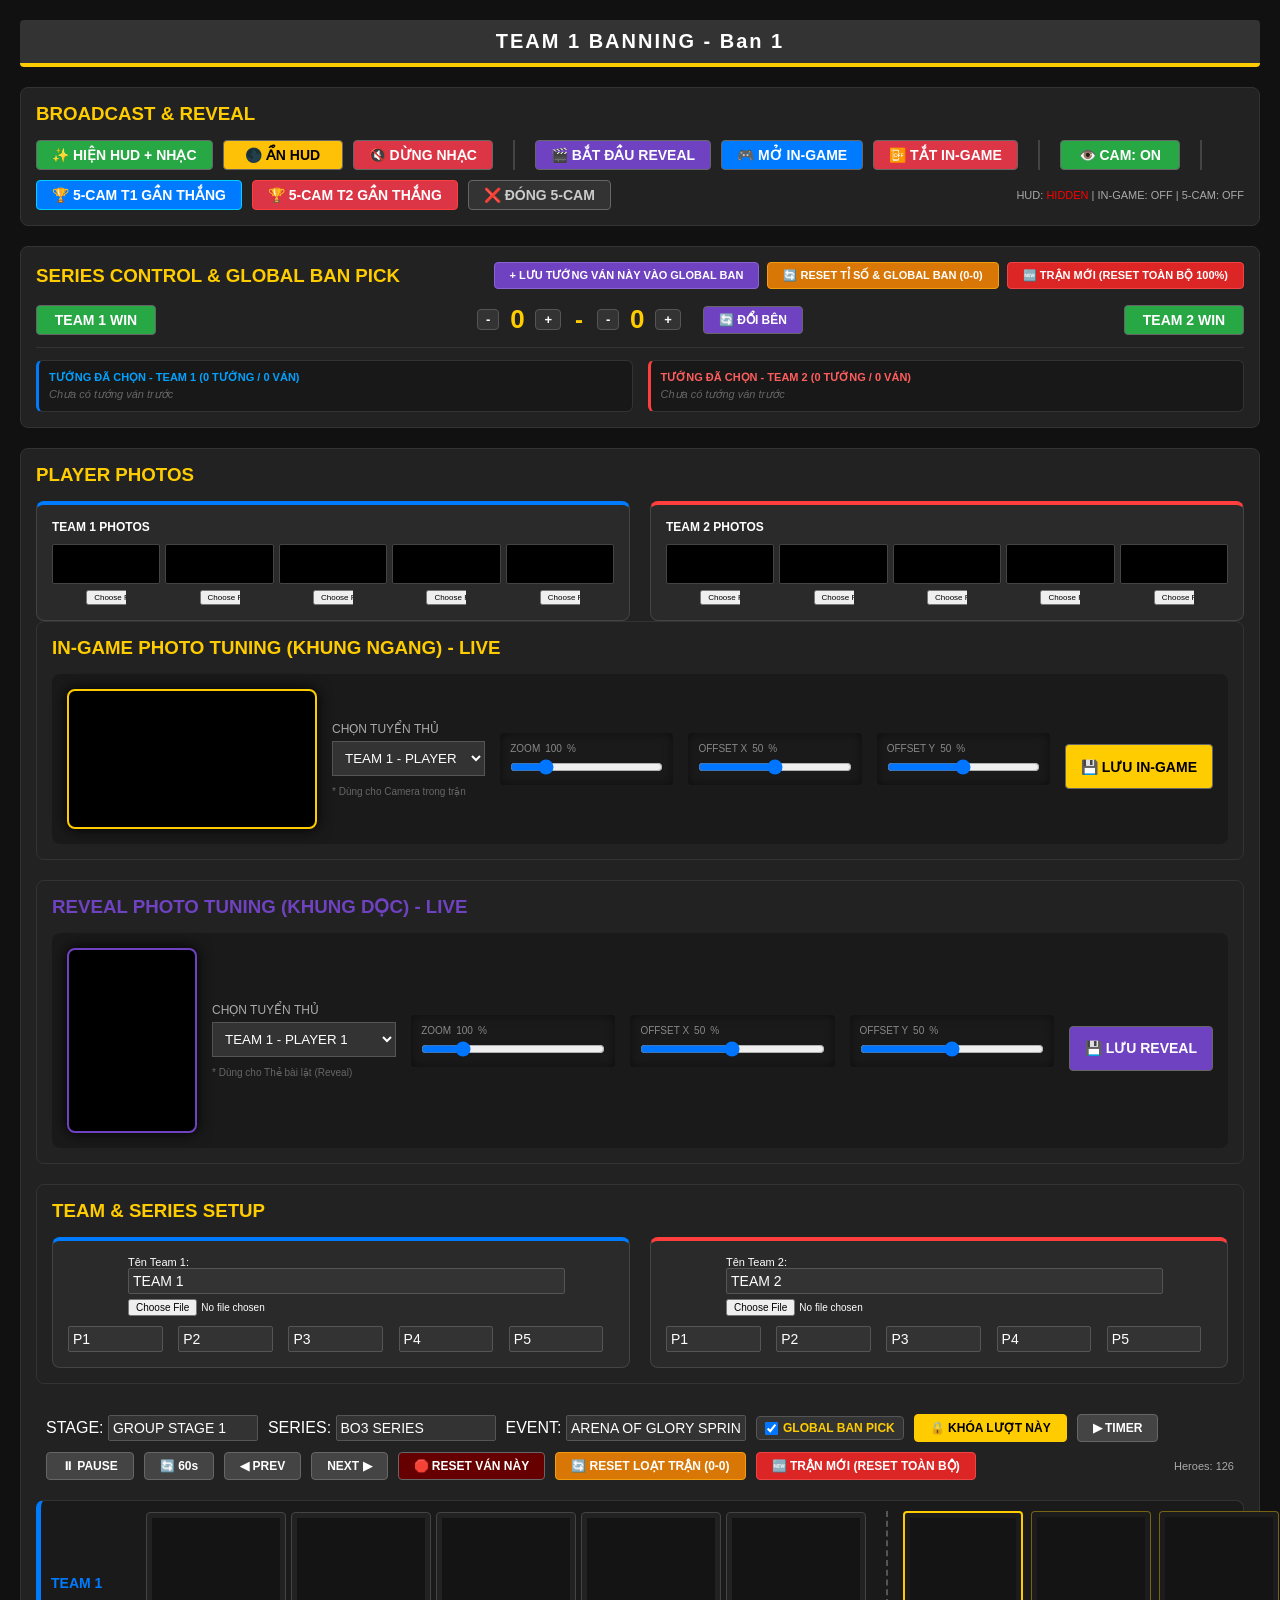
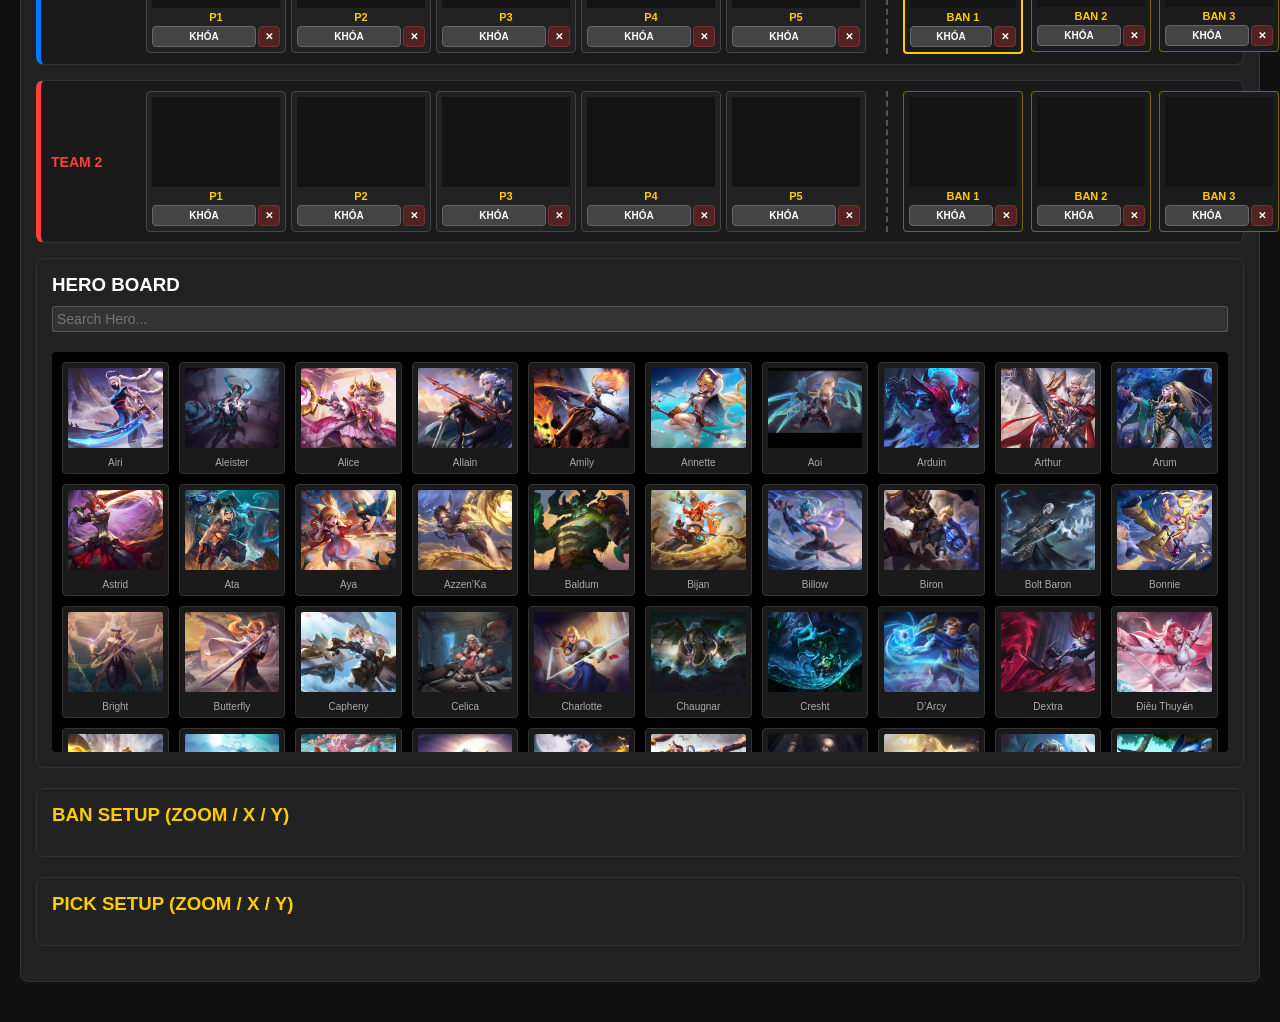
==== admin.html @ dd0d81c0 "feat: AoV Ban/Pick & Ingame broadcast HUD suite" ====
<!DOCTYPE html>
<html lang="en">
<head>
    <meta charset="UTF-8">
    <meta name="viewport" content="width=device-width, initial-scale=1.0">
    <title>AOV HUD Admin - PRO CONTROL</title>
    <link rel="stylesheet" href="style.css">
    <style>
        body { background: #111; color: #fff; padding: 20px; overflow-y: auto; height: auto; width: auto; display: block; font-family: 'Segoe UI', Tahoma, Geneva, Verdana, sans-serif; }
        .admin-section { background: #222; padding: 15px; border-radius: 8px; border: 1px solid #333; margin-bottom: 20px; }
        .phase-header { background: #333; padding: 10px; border-radius: 4px; text-align: center; border-bottom: 4px solid #ffcc00; margin-bottom: 20px; font-size: 20px; font-weight: 900; letter-spacing: 2px; }
        .player-controls { display: flex; gap: 5px; align-items: flex-start; }
        .p-slot {
              border: 1px solid #444; background: #222; text-align: center; border-radius: 4px; padding: 5px; width: 140px; cursor: pointer; transition: 0.3s;
              position: relative;
          }
          .p-slot.active { border: 2px solid #ffcc00; }
        .p-slot.drag-over { border-color: #ffcc00; transform: scale(1.05); box-shadow: 0 0 15px rgba(255, 204, 0, 0.5); border-width: 2px; }
        .p-slot img { width: 100%; height: 90px; object-fit: cover; border-radius: 2px; pointer-events: none; }
        .p-name { font-size: 11px; font-weight: bold; margin-top: 3px; display: block; overflow: hidden; white-space: nowrap; color: #ffcc00; }
        input[type="text"] { font-size: 14px; padding: 4px; background: #333; color: #fff; border: 1px solid #555; border-radius: 2px; }
        
        .team-row { display: flex; align-items: center; gap: 15px; margin-bottom: 15px; background: #1a1a1a; padding: 10px; border-radius: 8px; border-left: 5px solid #444; }
        .team-row.t1 { border-left-color: #007bff; }
        .team-row.t2 { border-left-color: #ff3e3e; }
        .team-label { min-width: 80px; font-weight: 900; font-size: 14px; }
        .bans-mini { display: flex; gap: 8px; border-left: 2px dashed #555; padding-left: 15px; margin-left: 5px; align-items: flex-start; }
        .ban-slot-mini { width: 120px; border-color: rgba(255, 204, 0, 0.4); background: #1c1c1c; }
        .ban-slot-mini .img-box { height: 90px !important; }
        .ban-slot-mini .p-name { color: #ffcc00; font-size: 11px; font-weight: 900; }
        
        .hero-search-bar { width: 100%; padding: 12px; background: #333; color: #fff; border: 1px solid #555; border-radius: 4px; font-size: 16px; margin-bottom: 10px; }
        .global-tools { display: flex; gap: 10px; margin-bottom: 10px; flex-wrap: wrap; background: #222; padding: 10px; border-radius: 8px; }
        button { padding: 6px 15px; background: #444; color: #fff; border: 1px solid #666; border-radius: 4px; cursor: pointer; font-size: 12px; font-weight: bold; transition: all 0.2s; }
        button:hover { background: #555; transform: translateY(-1px); }
        button.reset { background: #600; }
        button.reset:hover { background: #800; }
        button.win-btn { background: #28a745; min-width: 120px; font-size: 14px; }
        button.swap-btn { background: #6f42c1; }
        
        .setup-grid { display: grid; grid-template-columns: 1fr 1fr; gap: 20px; }
        .team-setup-box { background: #2a2a2a; padding: 15px; border-radius: 8px; border: 1px solid #444; }
        .player-name-grid { display: grid; grid-template-columns: repeat(5, 1fr); gap: 5px; margin-top: 10px; }
        .logo-preview { width: 50px; height: 50px; border: 1px solid #555; background: #000; object-fit: contain; }

        .hero-grid { display: grid; grid-template-columns: repeat(auto-fill, minmax(100px, 1fr)); gap: 10px; margin-top: 10px; max-height: 400px; overflow-y: auto; padding: 10px; background: #000; border-radius: 4px; }
        .grid-item { position: relative; background: #1a1a1a; padding: 5px; border-radius: 4px; text-align: center; cursor: pointer; border: 1px solid #333; transition: all 0.2s; }
        .grid-item:hover { transform: scale(1.05); border-color: #ffcc00; }
        .grid-item img { width: 100%; height: 80px; object-fit: cover; border-radius: 2px; margin-bottom: 5px; }
        .grid-item span { font-size: 10px; color: #aaa; display: block; overflow: hidden; white-space: nowrap; text-overflow: ellipsis; }
        .grid-item.used-current, .grid-item.used-global {
            opacity: 0.25;
            filter: grayscale(100%);
            pointer-events: none;
            border-color: #600;
        }
        .grid-item.used-current::after, .grid-item.used-global::after {
            position: absolute;
            top: 40%; left: 50%;
            transform: translate(-50%, -50%);
            background: rgba(220, 53, 69, 0.95);
            color: #fff;
            font-size: 9px;
            font-weight: 900;
            padding: 2px 6px;
            border-radius: 3px;
            letter-spacing: 1px;
            white-space: nowrap;
            box-shadow: 0 2px 6px rgba(0,0,0,0.8);
        }
        .grid-item.used-current::after { content: "ĐÃ CHỌN/CẤM"; }
        .grid-item.used-global::after { content: "GLOBAL BAN"; background: rgba(111, 66, 193, 0.95); }
        .grid-item.used-prev-info::before {
            content: attr(data-prev-label);
            position: absolute;
            top: 4px; right: 4px;
            background: rgba(111, 66, 193, 0.9);
            color: #fff;
            font-size: 8px;
            font-weight: 900;
            padding: 1px 4px;
            border-radius: 3px;
            z-index: 5;
            border: 1px solid #ffcc00;
            pointer-events: none;
        }
        .gban-history-grid { display: grid; grid-template-columns: 1fr 1fr; gap: 15px; margin-top: 12px; padding-top: 12px; border-top: 1px solid #333; }
        .gban-team-box { background: #181818; border: 1px solid #333; border-radius: 6px; padding: 10px; }
        .gban-game-row { display: flex; align-items: center; gap: 6px; background: #222; padding: 5px 8px; border-radius: 4px; margin-top: 6px; flex-wrap: wrap; }
        .gban-hero-chip { display: inline-flex; align-items: center; gap: 4px; background: #111; border: 1px solid #555; border-radius: 3px; padding: 2px 5px; font-size: 10px; }
        .gban-hero-chip img { width: 22px; height: 22px; object-fit: cover; border-radius: 2px; }
        .gban-hero-chip button { padding: 0 4px; font-size: 9px; background: #700; border: none; color: #fff; border-radius: 2px; }
        .score-adj-btn { padding: 2px 8px; font-size: 13px; background: #333; border: 1px solid #555; color: #fff; border-radius: 4px; }

        /* PREVIEW FRAME STYLE (RECTANGLE 1.8:1) */
        .tuning-preview-main {
            width: 250px; height: 140px;
            background: #000;
            border: 2px solid #ffcc00;
            border-radius: 8px;
            overflow: hidden;
            position: relative;
            box-shadow: 0 0 15px rgba(0,0,0,1);
        }
        .tuning-preview-hero { position: absolute; inset:0; width:100%; height:100%; opacity: 0.3; object-fit: cover; }
        .tuning-preview-photo { position: absolute; inset:0; width:100%; height:100%; object-fit: cover; z-index: 2; transition: all 0.05s ease-out; }
        
        /* VERTICAL REVEAL PREVIEW */
        .tuning-preview-reveal {
            width: 130px; height: 185px; /* Vertical ratio 280:400 */
            background: #000;
            border: 2px solid #6f42c1;
            border-radius: 8px;
            overflow: hidden;
            position: relative;
            box-shadow: 0 0 15px rgba(0,0,0,1);
        }

        .setup-box { background: #1a1a1a; padding: 10px; border-radius: 4px; display: flex; flex-direction: column; gap: 5px; box-shadow: inset 0 0 10px rgba(0,0,0,0.5); }
        .setup-box label { font-size: 10px; color: #888; display: flex; align-items: center; gap: 5px; }
        .setup-box input[type="range"] { flex: 1; height: 4px; cursor: pointer; outline: none; }
    </style>
</head>
<body>
    <div class="phase-header" id="current-phase-display">READY TO START</div>

    <!-- HUD & Audio Controls -->
    <div class="admin-section">
        <h3 style="margin-bottom:15px; color:#ffcc00">BROADCAST & REVEAL</h3>
        <div style="display:flex; gap:10px; flex-wrap: wrap; align-items: center;">
            <button class="win-btn" onclick="controlHUD(true, true)" style="background: #28a745;">✨ HIỆN HUD + NHẠC</button>
            <button class="win-btn" onclick="controlHUD(false, null)" style="background: #ffc107; color: #000;">🌑 ẨN HUD</button>
            <button class="win-btn" onclick="controlMusic(false)" style="background: #dc3545;">🔇 DỪNG NHẠC</button>
            <div style="width: 2px; height: 30px; background: #444; margin: 0 10px;"></div>
            <button class="win-btn" onclick="controlReveal('players')" style="background: #6f42c1;">🎬 BẮT ĐẦU REVEAL</button>
            <button class="win-btn" onclick="controlReveal('split')" style="background: #007bff;">🎮 MỞ IN-GAME</button>
            <button class="win-btn" onclick="controlReveal('hidden')" style="background: #dc3545;">📴 TẮT IN-GAME</button>
            <div style="width: 2px; height: 30px; background: #444; margin: 0 10px;"></div>
            <button id="combat-btn" class="win-btn" onclick="toggleCombatCams()" style="background: #28a745;">👁️ CAM: ON</button>
            <div style="width: 2px; height: 30px; background: #444; margin: 0 10px;"></div>
            <button id="victory-t1-btn" class="win-btn" onclick="toggleVictoryCam(1)" style="background: #007bff; border-color: #00d2ff; font-weight: 900;" title="Hiện thanh 5 webcam/ảnh của Team 1 khi sắp thắng">🏆 5-CAM T1 GẦN THẮNG</button>
            <button id="victory-t2-btn" class="win-btn" onclick="toggleVictoryCam(2)" style="background: #dc3545; border-color: #ff3e3e; font-weight: 900;" title="Hiện thanh 5 webcam/ảnh của Team 2 khi sắp thắng">🏆 5-CAM T2 GẦN THẮNG</button>
            <button id="victory-off-btn" class="win-btn" onclick="toggleVictoryCam(0)" style="background: #333; color: #ccc;" title="Đóng thanh 5 webcam">❌ ĐÓNG 5-CAM</button>
            <div style="flex:1"></div>
            <div style="font-size: 11px; color: #aaa;">
                HUD: <span id="hud-status" style="color:#f00">HIDDEN</span> |
                IN-GAME: <span id="ingame-status" style="color:#aaa">OFF</span> |
                5-CAM: <span id="victory-status" style="color:#aaa">OFF</span>
            </div>
        </div>
    </div>

    <!-- Match Series Controls -->
    <div class="admin-section">
        <div style="display:flex; justify-content:space-between; align-items:center; margin-bottom:15px; flex-wrap:wrap; gap:8px;">
            <h3 style="margin:0; color:#ffcc00">SERIES CONTROL & GLOBAL BAN PICK</h3>
            <div style="display:flex; gap:8px; flex-wrap:wrap;">
                <button onclick="recordCurrentPicksToHistory()" style="background:#6f42c1; border-color:#8a63d2; font-size:11px; font-weight:bold;">+ LƯU TƯỚNG VÁN NÀY VÀO GLOBAL BAN</button>
                <button onclick="clearSeriesHistory()" style="background:#d97706; border-color:#f59e0b; color:#fff; font-size:11px; font-weight:bold;">🔄 RESET TỈ SỐ & GLOBAL BAN (0-0)</button>
                <button onclick="resetAllForNewMatch()" style="background:#dc2626; border-color:#ef4444; color:#fff; font-size:11px; font-weight:900;">🆕 TRẬN MỚI (RESET TOÀN BỘ 100%)</button>
            </div>
        </div>
        <div style="display:flex; justify-content: space-between; align-items: center;">
            <div style="text-align:center">
                <button class="win-btn" onclick="matchWin(1)">TEAM 1 WIN</button>
            </div>
            <div style="display:flex; gap:14px; align-items:center">
                <div style="display:flex; align-items:center; gap:6px;">
                    <button class="score-adj-btn" onclick="adjustScore(1, -1)" title="Giảm điểm Team 1">-</button>
                    <span id="score-t1" style="font-size: 26px; font-weight: 900; color:#ffcc00; min-width:24px; text-align:center;">0</span>
                    <button class="score-adj-btn" onclick="adjustScore(1, 1)" title="Tăng điểm Team 1">+</button>
                </div>
                <span style="font-size: 24px; font-weight: 900; color:#ffcc00">-</span>
                <div style="display:flex; align-items:center; gap:6px;">
                    <button class="score-adj-btn" onclick="adjustScore(2, -1)" title="Giảm điểm Team 2">-</button>
                    <span id="score-t2" style="font-size: 26px; font-weight: 900; color:#ffcc00; min-width:24px; text-align:center;">0</span>
                    <button class="score-adj-btn" onclick="adjustScore(2, 1)" title="Tăng điểm Team 2">+</button>
                </div>
                <button class="swap-btn" onclick="swapSidesPrompt()" style="margin-left:8px;">🔄 ĐỔI BÊN</button>
            </div>
            <div style="text-align:center">
                <button class="win-btn" onclick="matchWin(2)">TEAM 2 WIN</button>
            </div>
        </div>
        <div class="gban-history-grid" id="global-ban-history-panel">
            <div class="gban-team-box" style="border-left: 3px solid #007bff;">
                <div style="font-size:11px; font-weight:900; color:#00a2ff;" id="gban-title-t1">TƯỚNG ĐÃ CHỌN - TEAM 1</div>
                <div id="gban-list-t1" style="font-size:11px; color:#777; margin-top:4px;">Chưa có tướng ván trước</div>
            </div>
            <div class="gban-team-box" style="border-left: 3px solid #ff3e3e;">
                <div style="font-size:11px; font-weight:900; color:#ff5e5e;" id="gban-title-t2">TƯỚNG ĐÃ CHỌN - TEAM 2</div>
                <div id="gban-list-t2" style="font-size:11px; color:#777; margin-top:4px;">Chưa có tướng ván trước</div>
            </div>
        </div>
    </div>

    <div class="admin-section">
        <h3 style="margin-bottom:15px; color:#ffcc00">PLAYER PHOTOS</h3>
        <div class="setup-grid">
            <div class="team-setup-box" style="border-top: 4px solid #007bff;">
                <h4 style="font-size:12px; margin-bottom:10px">TEAM 1 PHOTOS</h4>
                <div style="display:grid; grid-template-columns: repeat(5, 1fr); gap:5px" id="p-photos-t1">
                </div>
            </div>
            <div class="team-setup-box" style="border-top: 4px solid #ff3e3e;">
                <h4 style="font-size:12px; margin-bottom:10px">TEAM 2 PHOTOS</h4>
                <div style="display:grid; grid-template-columns: repeat(5, 1fr); gap:5px" id="p-photos-t2">
                </div>
            </div>
        </div>
    <!-- IN-GAME TUNING (HORIZONTAL) -->
    <div class="admin-section">
        <h3 style="margin-bottom:15px; color:#ffcc00">IN-GAME PHOTO TUNING (KHUNG NGANG) - LIVE</h3>
        <div style="display:flex; gap:15px; align-items: center; background: #1a1a1a; padding: 15px; border-radius: 8px;">
            <div class="tuning-preview-main">
                <img id="prev-tune-hero" class="tuning-preview-hero" src="">
                <img id="prev-tune-photo" class="tuning-preview-photo" src="">
            </div>
            <div style="flex:1">
                <label style="font-size:12px; color:#aaa; margin-bottom:5px; display:block">CHỌN TUYỂN THỦ</label>
                <select id="tune-player-select" onchange="loadPlayerTuning()" style="width:100%; padding:8px; background:#333; color:#fff; border:1px solid #555;">
                    <option value="t1_p0">TEAM 1 - PLAYER 1</option>
                    <option value="t1_p1">TEAM 1 - PLAYER 2</option>
                    <option value="t1_p2">TEAM 1 - PLAYER 3</option>
                    <option value="t1_p3">TEAM 1 - PLAYER 4</option>
                    <option value="t1_p4">TEAM 1 - PLAYER 5</option>
                    <option value="t2_p0">TEAM 2 - PLAYER 1</option>
                    <option value="t2_p1">TEAM 2 - PLAYER 2</option>
                    <option value="t2_p2">TEAM 2 - PLAYER 3</option>
                    <option value="t2_p3">TEAM 2 - PLAYER 4</option>
                    <option value="t2_p4">TEAM 2 - PLAYER 5</option>
                </select>
                <div style="font-size:10px; color:#666; margin-top:10px">* Dùng cho Camera trong trận</div>
            </div>
            <div style="flex:1" class="setup-box">
                <label>ZOOM <span id="val-zoom">100</span>%</label>
                <input type="range" id="tune-zoom" min="50" max="300" value="100" oninput="updateTuningValues()">
            </div>
            <div style="flex:1" class="setup-box">
                <label>OFFSET X <span id="val-offx">50</span>%</label>
                <input type="range" id="tune-offx" min="0" max="100" value="50" oninput="updateTuningValues()">
            </div>
            <div style="flex:1" class="setup-box">
                <label>OFFSET Y <span id="val-offy">50</span>%</label>
                <input type="range" id="tune-offy" min="0" max="100" value="50" oninput="updateTuningValues()">
            </div>
            <button id="save-tuning-btn" class="win-btn" onclick="applyPlayerTuning()" style="background: #ffcc00; color: #000; height: 45px; margin-top:15px; min-width: 120px;">💾 LƯU IN-GAME</button>
        </div>
    </div>

    <!-- REVEAL TUNING (VERTICAL) -->
    <div class="admin-section">
        <h3 style="margin-bottom:15px; color:#6f42c1">REVEAL PHOTO TUNING (KHUNG DỌC) - LIVE</h3>
        <div style="display:flex; gap:15px; align-items: center; background: #1a1a1a; padding: 15px; border-radius: 8px;">
            <div class="tuning-preview-reveal">
                <img id="prev-tune-hero-rev" class="tuning-preview-hero" src="">
                <img id="prev-tune-photo-rev" class="tuning-preview-photo" src="">
            </div>
            <div style="flex:1">
                <label style="font-size:12px; color:#aaa; margin-bottom:5px; display:block">CHỌN TUYỂN THỦ</label>
                <select id="tune-player-select-rev" onchange="loadPlayerTuningReveal()" style="width:100%; padding:8px; background:#333; color:#fff; border:1px solid #555;">
                    <option value="t1_p0">TEAM 1 - PLAYER 1</option>
                    <option value="t1_p1">TEAM 1 - PLAYER 2</option>
                    <option value="t1_p2">TEAM 1 - PLAYER 3</option>
                    <option value="t1_p3">TEAM 1 - PLAYER 4</option>
                    <option value="t1_p4">TEAM 1 - PLAYER 5</option>
                    <option value="t2_p0">TEAM 2 - PLAYER 1</option>
                    <option value="t2_p1">TEAM 2 - PLAYER 2</option>
                    <option value="t2_p2">TEAM 2 - PLAYER 3</option>
                    <option value="t2_p3">TEAM 2 - PLAYER 4</option>
                    <option value="t2_p4">TEAM 2 - PLAYER 5</option>
                </select>
                <div style="font-size:10px; color:#666; margin-top:10px">* Dùng cho Thẻ bài lật (Reveal)</div>
            </div>
            <div style="flex:1" class="setup-box">
                <label>ZOOM <span id="val-zoom-rev">100</span>%</label>
                <input type="range" id="tune-zoom-rev" min="50" max="300" value="100" oninput="updateTuningValuesReveal()">
            </div>
            <div style="flex:1" class="setup-box">
                <label>OFFSET X <span id="val-offx-rev">50</span>%</label>
                <input type="range" id="tune-offx-rev" min="0" max="100" value="50" oninput="updateTuningValuesReveal()">
            </div>
            <div style="flex:1" class="setup-box">
                <label>OFFSET Y <span id="val-offy-rev">50</span>%</label>
                <input type="range" id="tune-offy-rev" min="0" max="100" value="50" oninput="updateTuningValuesReveal()">
            </div>
            <button id="save-tuning-btn-rev" class="win-btn" onclick="applyPlayerTuningReveal()" style="background: #6f42c1; color: #fff; height: 45px; margin-top:15px; min-width: 120px;">💾 LƯU REVEAL</button>
        </div>
    </div>

    <!-- Team & Series Setup -->
    <div class="admin-section">
        <h3 style="margin-bottom:15px; color:#ffcc00">TEAM & SERIES SETUP</h3>
        <div class="setup-grid">
            <div class="team-setup-box" style="border-top: 4px solid #007bff;">
                <div style="display:flex; gap:10px; align-items:center; margin-bottom:10px">
                    <img id="prev-t1-logo" class="logo-preview">
                    <div style="flex:1">
                        <label style="font-size:11px; display:block">Tên Team 1:</label>
                        <input type="text" id="setup-t1-name" placeholder="Tên Đội 1" onchange="updateTeamData()" style="width:90%">
                        <input type="file" id="upload-t1-logo" onchange="handleLogo(event, 1)" style="font-size:10px; margin-top:5px">
                    </div>
                </div>
                <div class="player-name-grid" id="setup-t1-players"></div>
            </div>
            <div class="team-setup-box" style="border-top: 4px solid #ff3e3e;">
                <div style="display:flex; gap:10px; align-items:center; margin-bottom:10px">
                    <img id="prev-t2-logo" class="logo-preview">
                    <div style="flex:1">
                        <label style="font-size:11px; display:block">Tên Team 2:</label>
                        <input type="text" id="setup-t2-name" placeholder="Tên Đội 2" onchange="updateTeamData()" style="width:90%">
                        <input type="file" id="upload-t2-logo" onchange="handleLogo(event, 2)" style="font-size:10px; margin-top:5px">
                    </div>
                </div>
                <div class="player-name-grid" id="setup-t2-players"></div>
            </div>
        </div>
    </div>

    <div class="global-tools" style="align-items: center;">
        <label>STAGE: <input type="text" id="match-stage" value="GROUP STAGE 1" onchange="saveAll()" style="width:150px"></label>
        <label>SERIES: 
            <input type="text" id="series-type" list="series-presets" value="BO3 SERIES" placeholder="(Để trống để xóa chữ)" onchange="saveAll()" style="width:160px; padding:4px; background:#333; color:#fff; border:1px solid #555; border-radius:2px;">
            <datalist id="series-presets">
                <option value="BO1 SERIES"></option>
                <option value="BO3 SERIES"></option>
                <option value="BO5 SERIES"></option>
                <option value="BO7 SERIES"></option>
                <option value="CHUNG KẾT"></option>
                <option value="VÒNG BẢNG"></option>
            </datalist>
        </label>
        <label>EVENT: <input type="text" id="event-title" value="ARENA OF GLORY SPRING 2026" onchange="saveAll()" style="width:180px"></label>
        <label style="display:flex; align-items:center; gap:5px; font-size:12px; font-weight:bold; color:#ffcc00; cursor:pointer; background:#333; padding:4px 8px; border-radius:4px; border:1px solid #555;">
            <input type="checkbox" id="global-ban-toggle" checked onchange="refreshHeroGridState(); saveAll();"> GLOBAL BAN PICK
        </label>
        <button onclick="lockCurrentTurn()" style="background:#ffcc00; color:#000; border-color:#ffcc00; font-weight:900;">🔒 KHÓA LƯỢT NÀY</button>
        <button onclick="startTimer()" id="btn-timer-start">▶ TIMER</button>
        <button onclick="pauseTimer()">⏸ PAUSE</button>
        <button onclick="resetTimer()">🔄 60s</button>
        <button onclick="prevPhase()">◀ PREV</button>
        <button onclick="nextPhase()">NEXT ▶</button>
        <button class="reset" onclick="resetDraft()" title="Chỉ xóa cấm/chọn của ván đang đánh">🛑 RESET VÁN NÀY</button>
        <button class="reset" onclick="clearSeriesHistory()" style="background:#d97706; border-color:#f59e0b;" title="Đưa tỉ số về 0-0 và xóa lịch sử tướng các ván trước (giữ nguyên tên 2 đội)">🔄 RESET LOẠT TRẬN (0-0)</button>
        <button class="reset" onclick="resetAllForNewMatch()" style="background:#dc2626; border-color:#ef4444; font-weight:900;" title="Xóa sạch tên đội, logo, ảnh tuyển thủ, tỉ số, lịch sử Global Ban để qua cặp đấu mới">🆕 TRẬN MỚI (RESET TOÀN BỘ)</button>
        <div id="reveal-overlay"></div>
        <div style="flex:1"></div>
        <div id="hero-count" style="color:#aaa; font-size: 11px;">Heroes: 0</div>
    </div>

    <div class="admin-section t1 team-row">
        <div class="team-label" id="label-t1" style="color:#007bff">TEAM 1</div>
        <div class="player-controls" id="t1-controls"></div>
        <div class="bans-mini" id="t1-bans-controls"></div>
    </div>

    <div class="admin-section t2 team-row">
        <div class="team-label" id="label-t2" style="color:#ff3e3e">TEAM 2</div>
        <div class="player-controls" id="t2-controls"></div>
        <div class="bans-mini" id="t2-bans-controls"></div>
    </div>

    <div class="admin-section">
        <h3 style="margin-bottom:10px">HERO BOARD</h3>
        <input type="text" class="hero-search-bar" id="hero-search" placeholder="Search Hero..." oninput="filterHeroes()">
        <div class="hero-grid" id="main-hero-grid"></div>
    </div>

    <!-- Framing Controls (Setup) -->
    <div class="admin-section">
        <h3 style="margin-bottom:15px; color:#ffcc00">BAN SETUP (ZOOM / X / Y)</h3>
        <div id="ban-setup-grid" style="display:grid; grid-template-columns: repeat(4, 1fr); gap: 10px;"></div>
    </div>

    <div class="admin-section">
        <h3 style="margin-bottom:15px; color:#ffcc00">PICK SETUP (ZOOM / X / Y)</h3>
        <div id="setup-grid" style="display:grid; grid-template-columns: repeat(5, 1fr); gap: 10px;"></div>
    </div>

    <script>
        let heroes = [];
        let currentStep = 0;
        let activeIds = []; // Strict sequence IDs (yellow highlight, HUD "PICKING")
        let selectionIds = []; // Manual selection IDs (for hero change, blue/cyan rim)
        let timeLeft = 60;
        let timerInterval;
        let hudVisible = false;
        let musicPlaying = false;
        let camsVisible = true;
        let revealState = { active: false, phase: 'hidden', triggerTime: 0 };
        let victoryCam = { active: false, team: 1 };
        let playerTuning = {}; // Key format: t1_p0, t1_p1...
        let revealTuning = {}; // Separate XYZ for Reveal
 
        // Initialize players
        for(let team=1; team<=2; team++) {
            for(let p=0; p<5; p++) {
                playerTuning[`t${team}_p${p}`] = { zoom: 100, offx: 50, offy: 50 };
                revealTuning[`t${team}_p${p}`] = { zoom: 100, offx: 50, offy: 50 };
            }
        }

        // Persistent Team Data
        let teamData = {
            t1: { name: "TEAM 1", logo: "", players: ["P1", "P2", "P3", "P4", "P5"], playerPhotos: ["", "", "", "", ""], score: 0, history: [] },
            t2: { name: "TEAM 2", logo: "", players: ["P1", "P2", "P3", "P4", "P5"], playerPhotos: ["", "", "", "", ""], score: 0, history: [] }
        };

        const sequence = [
            {t: 'B', team: 1, slot: 1}, {t: 'B', team: 2, slot: 1},
            {t: 'B', team: 1, slot: 2}, {t: 'B', team: 2, slot: 2},
            {t: 'P', team: 1, slot: 0},
            {t: 'P', team: 2, slot: 0}, {t: 'P', team: 2, slot: 1},
            {t: 'P', team: 1, slot: 1}, {t: 'P', team: 1, slot: 2},
            {t: 'P', team: 2, slot: 2},
            {t: 'B', team: 2, slot: 3}, {t: 'B', team: 1, slot: 3},
            {t: 'B', team: 2, slot: 4}, {t: 'B', team: 1, slot: 4},
            {t: 'P', team: 2, slot: 3},
            {t: 'P', team: 1, slot: 3}, {t: 'P', team: 1, slot: 4},
            {t: 'P', team: 2, slot: 4}
        ];

        async function init() {
            const resp = await fetch('heroes.json');
            heroes = await resp.json();
            heroes.sort((a, b) => a.name.localeCompare(b.name));
            document.getElementById('hero-count').innerText = `Heroes: ${heroes.length}`;
            
            try {
                const cfgResp = await fetch('/get');
                const cfgData = await cfgResp.json();
                masterConfigs = cfgData.heroConfigs || {};
            } catch (e) {}

            renderSetupUI();
            renderEmptySlots();
            renderHeroGrid();
            loadState();
            updatePhaseDisplay();
            updateSetupFields();
        }

        function renderSetupUI() {
            for(let team=1; team<=2; team++) {
                const container = document.getElementById(`setup-t${team}-players`);
                container.innerHTML = '';
                const photoContainer = document.getElementById(`p-photos-t${team}`);
                photoContainer.innerHTML = '';
                for(let p=0; p<5; p++) {
                    container.innerHTML += `<input type="text" id="setup-t${team}-p${p}" placeholder="Player ${p+1}" onchange="updateTeamData()" style="width:90%">`;
                    photoContainer.innerHTML += `
                        <div style="text-align:center">
                            <div style="width:100%; height:40px; background:#000; margin-bottom:2px; border:1px solid #444; border-radius:2px; overflow:hidden">
                                <img id="prev-t${team}-p${p}" class="logo-preview" style="width:100%; height:100%">
                            </div>
                            <input type="file" onchange="handlePlayerPhoto(event, ${team}, ${p})" style="width:40px; font-size:8px">
                        </div>
                    `;
                }
            }
        }

        function updateSetupFields() {
            document.getElementById('setup-t1-name').value = teamData.t1.name;
            document.getElementById('setup-t2-name').value = teamData.t2.name;
            document.getElementById('score-t1').innerText = teamData.t1.score;
            document.getElementById('score-t2').innerText = teamData.t2.score;
            const logo1El = document.getElementById('prev-t1-logo');
            if (logo1El) { if (teamData.t1.logo) logo1El.src = teamData.t1.logo; else logo1El.removeAttribute('src'); }
            const logo2El = document.getElementById('prev-t2-logo');
            if (logo2El) { if (teamData.t2.logo) logo2El.src = teamData.t2.logo; else logo2El.removeAttribute('src'); }
            document.getElementById('label-t1').innerText = teamData.t1.name;
            document.getElementById('label-t2').innerText = teamData.t2.name;

            for(let team=1; team<=2; team++) {
                for(let p=0; p<5; p++) {
                    const input = document.getElementById(`setup-t${team}-p${p}`);
                    if(input) input.value = teamData[`t${team}`].players[p];
                    const nameLabel = document.getElementById(`name-t${team}_p${p}`);
                    if(nameLabel) nameLabel.innerText = teamData[`t${team}`].players[p];
                    const photoPrev = document.getElementById(`prev-t${team}-p${p}`);
                    if(photoPrev) {
                        const pPhoto = teamData[`t${team}`].playerPhotos[p];
                        if (pPhoto) photoPrev.src = pPhoto;
                        else photoPrev.removeAttribute('src');
                    }
                }
            }
            renderSetupSliders('setup-grid', 'p', 5);
            renderSetupSliders('ban-setup-grid', 'ban', 4);
            renderGlobalBanHistoryPanel();
        }

        function getHeroNameById(heroId) {
            if (!heroId) return '';
            const found = heroes.find(h => h.id === heroId);
            return found ? found.name : heroId.replace(/\.[^.]+$/, '').split('_')[0];
        }

        function renderGlobalBanHistoryPanel() {
            for (let team = 1; team <= 2; team++) {
                const key = `t${team}`;
                const titleEl = document.getElementById(`gban-title-${key}`);
                const listEl = document.getElementById(`gban-list-${key}`);
                if (!titleEl || !listEl) continue;

                const tData = teamData[key] || { name: `TEAM ${team}`, history: [] };
                const hist = Array.isArray(tData.history) ? tData.history : [];
                const totalHeroes = hist.reduce((acc, g) => acc + (Array.isArray(g) ? g.length : 0), 0);
                titleEl.innerText = `TƯỚNG ĐÃ CHỌN - ${tData.name} (${totalHeroes} TƯỚNG / ${hist.length} VÁN)`;

                if (hist.length === 0 || totalHeroes === 0) {
                    listEl.innerHTML = `<span style="color:#666; font-style:italic;">Chưa có tướng ván trước</span>`;
                    continue;
                }

                listEl.innerHTML = hist.map((gamePicks, gIdx) => {
                    if (!Array.isArray(gamePicks) || gamePicks.length === 0) return '';
                    const chips = gamePicks.map((hId, hIdx) => `
                        <span class="gban-hero-chip">
                            <img src="images/${hId}">
                            <span>${getHeroNameById(hId)}</span>
                            <button onclick="removeHeroFromHistory('${key}', ${gIdx}, ${hIdx})" title="Xóa tướng này khỏi Global Ban">✕</button>
                        </span>
                    `).join('');
                    return `
                        <div class="gban-game-row">
                            <strong style="color:#ffcc00; font-size:10px; min-width:45px;">VÁN ${gIdx + 1}:</strong>
                            <div style="display:flex; gap:4px; flex-wrap:wrap; flex:1;">${chips}</div>
                            <button onclick="removeGameFromHistory('${key}', ${gIdx})" style="padding:2px 6px; font-size:9px; background:#444;" title="Xóa cả ván này">🗑️ Xóa ván</button>
                        </div>
                    `;
                }).join('');
            }
        }

        function removeHeroFromHistory(teamKey, gameIdx, heroIdx) {
            if (!teamData[teamKey] || !Array.isArray(teamData[teamKey].history[gameIdx])) return;
            teamData[teamKey].history[gameIdx].splice(heroIdx, 1);
            if (teamData[teamKey].history[gameIdx].length === 0) {
                teamData[teamKey].history.splice(gameIdx, 1);
            }
            updateSetupFields();
            refreshHeroGridState();
            saveAll();
        }

        function removeGameFromHistory(teamKey, gameIdx) {
            if (!teamData[teamKey] || !Array.isArray(teamData[teamKey].history)) return;
            teamData[teamKey].history.splice(gameIdx, 1);
            updateSetupFields();
            refreshHeroGridState();
            saveAll();
        }

        function recordCurrentPicksToHistory() {
            const t1Picks = []; const t2Picks = [];
            for(let p=0; p<5; p++) {
                const hero1 = document.getElementById(`img-t1_p${p}`)?.dataset.heroId;
                const hero2 = document.getElementById(`img-t2_p${p}`)?.dataset.heroId;
                if(hero1) t1Picks.push(hero1);
                if(hero2) t2Picks.push(hero2);
            }
            if (t1Picks.length === 0 && t2Picks.length === 0) {
                alert("Chưa có tướng nào được chọn ở các ô Pick P1-P5 của ván hiện tại!");
                return;
            }
            if(!Array.isArray(teamData.t1.history)) teamData.t1.history = [];
            if(!Array.isArray(teamData.t2.history)) teamData.t2.history = [];
            teamData.t1.history.push(t1Picks);
            teamData.t2.history.push(t2Picks);
            updateSetupFields();
            refreshHeroGridState();
            saveAll();
        }

        function adjustScore(teamNum, delta) {
            const key = `t${teamNum}`;
            teamData[key].score = Math.max(0, (teamData[key].score || 0) + delta);
            updateSetupFields();
            saveAll();
        }

        async function updateMasterConfig(heroId, key, value) {
            if(!heroId) return;
            if(!masterConfigs[heroId]) masterConfigs[heroId] = { zoom: 100, offx: 50, offy: 20 };
            masterConfigs[heroId][key] = parseInt(value);
            
            // Save to server
            try {
                await fetch('/save-config', {
                    method: 'POST',
                    headers: { 'Content-Type': 'application/json' },
                    body: JSON.stringify({ heroId, ...masterConfigs[heroId] })
                });
            } catch (e) {}
            saveAll(); // Refresh HUD
        }

        function renderSetupSliders(containerId, prefix, count) {
            const grid = document.getElementById(containerId);
            if(!grid) return;
            grid.innerHTML = '';
            for(let team=1; team<=2; team++) {
                for(let i=(prefix==='ban'?1:0); i<(prefix==='ban'?count+1:count); i++) {
                    const id = `t${team}_${prefix}${i}`;
                    const img = document.getElementById(`img-${id}`);
                    if(!img || !img.dataset.heroId) continue;
                    
                    const heroId = img.dataset.heroId;
                    const cfg = masterConfigs[heroId] || { zoom: 100, offx: 50, offy: 20 };
                    
                    const box = document.createElement('div');
                    box.className = 'setup-box';
                    box.style.border = `1px solid ${team===1?'#007bff':'#ff3e3e'}`;
                    box.innerHTML = `
                        <div style="font-size:10px; font-weight:bold; margin-bottom:5px">${heroId.split('.')[0].toUpperCase()}</div>
                        <label>Z: <input type="range" min="100" max="300" value="${cfg.zoom}" oninput="updateMasterConfig('${heroId}', 'zoom', this.value)"></label>
                        <label>X: <input type="range" min="0" max="100" value="${cfg.offx}" oninput="updateMasterConfig('${heroId}', 'offx', this.value)"></label>
                        <label>Y: <input type="range" min="0" max="100" value="${cfg.offy}" oninput="updateMasterConfig('${heroId}', 'offy', this.value)"></label>
                    `;
                    grid.appendChild(box);
                }
            }
        }

        function handleLogo(event, team) {
            const file = event.target.files[0];
            if (!file) return;
            const reader = new FileReader();
            reader.onload = (e) => {
                teamData[`t${team}`].logo = e.target.result;
                updateSetupFields();
                saveAll();
            };
            reader.readAsDataURL(file);
        }

        function handlePlayerPhoto(event, team, p) {
            const file = event.target.files[0];
            if (!file) return;
            const reader = new FileReader();
            reader.onload = (e) => {
                teamData[`t${team}`].playerPhotos[p] = e.target.result;
                updateSetupFields();
                saveAll();
            };
            reader.readAsDataURL(file);
        }


        function updateTeamData() {
            teamData.t1.name = document.getElementById('setup-t1-name').value;
            teamData.t2.name = document.getElementById('setup-t2-name').value;
            for(let team=1; team<=2; team++) {
                for(let p=0; p<5; p++) {
                    const el = document.getElementById(`setup-t${team}-p${p}`);
                    teamData[`t${team}`].players[p] = el ? el.value : "";
                }
            }
            updateSetupFields();
            saveAll();
        }

        function swapSidesPrompt() {
            if(confirm("Bạn muốn ĐỔI BÊN ngay lập tức? (Hoán đổi Tên, Logo, Tỉ số, Cầu thủ và Lịch sử Global Ban)")) swapSides();
        }

        function swapSides(preserveDraftSlots = true) {
            // Snapshot current draft slots before swapping if needed
            const prevSlots = {};
            if (preserveDraftSlots) {
                for (let team = 1; team <= 2; team++) {
                    for (let p = 0; p < 5; p++) prevSlots[`t${team}_p${p}`] = getSlotData(`t${team}_p${p}`);
                    for (let b = 1; b <= 4; b++) prevSlots[`t${team}_ban${b}`] = getSlotData(`t${team}_ban${b}`);
                }
            }

            // 1. Swap teamData (includes name, logo, score, players, playerPhotos, history)
            const tempTeam = JSON.parse(JSON.stringify(teamData.t1));
            teamData.t1 = JSON.parse(JSON.stringify(teamData.t2));
            teamData.t2 = tempTeam;

            // 2. Swap playerTuning and revealTuning between t1_p0..4 and t2_p0..4
            for (let p = 0; p < 5; p++) {
                const k1 = `t1_p${p}`, k2 = `t2_p${p}`;
                const tmpPT = playerTuning[k1];
                playerTuning[k1] = playerTuning[k2];
                playerTuning[k2] = tmpPT;
                if (!playerTuning[k1]) delete playerTuning[k1];
                if (!playerTuning[k2]) delete playerTuning[k2];

                const tmpRT = revealTuning[k1];
                revealTuning[k1] = revealTuning[k2];
                revealTuning[k2] = tmpRT;
                if (!revealTuning[k1]) delete revealTuning[k1];
                if (!revealTuning[k2]) delete revealTuning[k2];
            }

            // 3. Re-render slots with new player names and restore any active draft heroes
            renderEmptySlots();
            if (preserveDraftSlots) {
                for (let p = 0; p < 5; p++) {
                    setSlotData(`t1_p${p}`, { ...prevSlots[`t2_p${p}`], playerName: teamData.t1.players[p] || `P${p+1}` });
                    setSlotData(`t2_p${p}`, { ...prevSlots[`t1_p${p}`], playerName: teamData.t2.players[p] || `P${p+1}` });
                }
                for (let b = 1; b <= 4; b++) {
                    setSlotData(`t1_ban${b}`, { ...prevSlots[`t2_ban${b}`], playerName: `BAN ${b}` });
                    setSlotData(`t2_ban${b}`, { ...prevSlots[`t1_ban${b}`], playerName: `BAN ${b}` });
                }
            }

            updateSetupFields();
            updatePhaseDisplay();
            loadPlayerTuning();
            loadPlayerTuningReveal();
            refreshHeroGridState();
            saveAll();
        }

        async function matchWin(teamNum) {
            const winningTeam = teamData[`t${teamNum}`].name;
            if(!confirm(`Xác nhận ${winningTeam} THẮNG ván này?`)) return;

            teamData[`t${teamNum}`].score++;
            const t1Picks = []; const t2Picks = [];
            for(let p=0; p<5; p++) {
                const id1 = `t1_p${p}`; const id2 = `t2_p${p}`;
                const hero1 = document.getElementById(`img-${id1}`)?.dataset.heroId;
                const hero2 = document.getElementById(`img-${id2}`)?.dataset.heroId;
                if(hero1) t1Picks.push(hero1);
                if(hero2) t2Picks.push(hero2);
            }
            if(!Array.isArray(teamData.t1.history)) teamData.t1.history = [];
            if(!Array.isArray(teamData.t2.history)) teamData.t2.history = [];
            if(t1Picks.length > 0 || t2Picks.length > 0) {
                teamData.t1.history.push(t1Picks);
                teamData.t2.history.push(t2Picks);
            }

            const doSwap = confirm("Trận đấu kết thúc! Bạn có muốn ĐỔI BÊN cho ván tiếp theo không?");
            if(doSwap) {
                swapSides(false);
            }
            await resetDraftInternal();
        }

        let dragSourceId = null;

        function handleDragStart(e) {
            dragSourceId = e.currentTarget.id.replace('slot-', '');
            e.dataTransfer.setData("text/plain", dragSourceId);
        }

        function handleDragOver(e) {
            e.preventDefault();
            e.currentTarget.classList.add('drag-over');
        }

        function handleDragLeave(e) {
            e.currentTarget.classList.add('drag-over');
            e.currentTarget.classList.remove('drag-over');
        }

        function handleDrop(e) {
            e.preventDefault();
            e.currentTarget.classList.remove('drag-over');
            const targetId = e.currentTarget.id.replace('slot-', '');
            const sourceId = e.dataTransfer.getData("text/plain");

            if (sourceId === targetId) return;
            
            // Ensure same team
            if (sourceId.split('_')[0] !== targetId.split('_')[0]) return;

            // Elements
            const imgSrc = document.getElementById(`img-${sourceId}`);
            const imgTarget = document.getElementById(`img-${targetId}`);
            const lockSrc = document.getElementById(`lock-${sourceId}`);
            const lockTarget = document.getElementById(`lock-${targetId}`);

            // Swap Image Data
            const tempHeroId = imgSrc.dataset.heroId || "";
            const tempSrc = imgSrc.src;
            imgSrc.dataset.heroId = imgTarget.dataset.heroId || "";
            imgSrc.src = imgTarget.src;
            imgTarget.dataset.heroId = tempHeroId;
            imgTarget.src = tempSrc;

            // Swap Lock Status
            const tempLock = lockSrc.innerText;
            lockSrc.innerText = lockTarget.innerText;
            lockTarget.innerText = tempLock;

            saveAll();
        }

        function renderEmptySlots() {
            const t1 = document.getElementById('t1-controls');
            const t2 = document.getElementById('t2-controls');
            t1.innerHTML = ''; t2.innerHTML = '';
            for(let team=1; team<=2; team++) {
                const pBox = document.getElementById(`t${team}-controls`);
                const bBox = document.getElementById(`t${team}-bans-controls`);
                bBox.innerHTML = '';
                for(let p=0; p<5; p++) pBox.innerHTML += createSlotHTML(`t${team}_p${p}`, teamData[`t${team}`].players[p] || `PLAYER ${p+1}`, team);
                for(let b=1; b<=4; b++) bBox.innerHTML += createSlotHTML(`t${team}_ban${b}`, `BAN ${b}`, team, true);
            }
        }

        function createSlotHTML(id, label, team, isBan=false) {
            const defaultImg = '';
            const extraClass = isBan ? 'ban-slot-mini' : '';
            const dragAttrs = isBan ? '' : `draggable="true" ondragstart="handleDragStart(event)" ondragover="handleDragOver(event)" ondragleave="handleDragLeave(event)" ondrop="handleDrop(event)"`;
            
            return `
                <div class="p-slot ${extraClass}" id="slot-${id}" onclick="setActiveSlot('${id}')" ${dragAttrs}>
                    <div class="img-box" onclick="setActiveSlot('${id}')" style="position:relative; width:100%; height:90px; overflow:hidden; background:#141414;">
                        <img id="img-${id}" src="${defaultImg}" style="width:100%; height:100%; object-fit:cover;">
                    </div>
                    <span class="p-name" id="name-${id}" onclick="event.stopPropagation(); editName('${id}')">${label}</span>
                    <input type="text" value="${label}" id="input-name-${id}" onchange="saveAll()" onblur="finishEdit('${id}')" onclick="event.stopPropagation()" style="display:none">
                    <div class="advanced-controls" onclick="event.stopPropagation()" style="display:flex; gap:2px; justify-content:center; margin-top:3px;">
                        <button onclick="toggleLock('${id}')" id="lock-${id}" style="flex:1; padding:4px 4px; font-size:10px;">KHÓA</button>
                        <button onclick="clearSlot('${id}')" title="Xóa tướng ô này" style="padding:4px 6px; font-size:10px; background:#522; border-color:#733;">✕</button>
                    </div>
                </div>
            `;
        }

        function clearSlot(id) {
            const img = document.getElementById(`img-${id}`);
            if (!img) return;
            img.removeAttribute('src');
            img.dataset.heroId = '';
            selectionIds = [id];
            refreshActiveUI();
            saveAll();
        }

        function editName(id) {
            const nameSpan = document.getElementById(`name-${id}`);
            const nameInput = document.getElementById(`input-name-${id}`);
            nameSpan.style.display = 'none'; nameInput.style.display = 'block'; nameInput.focus();
        }

        function finishEdit(id) {
            const nameSpan = document.getElementById(`name-${id}`);
            const nameInput = document.getElementById(`input-name-${id}`);
            nameSpan.style.display = 'block'; nameInput.style.display = 'none';
            nameSpan.innerText = nameInput.value;
            if(id.includes('_p')) {
                const team = id.startsWith('t1') ? 't1' : 't2';
                const pIdx = parseInt(id.split('_p')[1]);
                teamData[team].players[pIdx] = nameInput.value;
                updateSetupFields();
            }
            saveAll();
        }

        function renderHeroGrid() {
            const grid = document.getElementById('main-hero-grid');
            grid.innerHTML = heroes.map(h => `
                <div class="grid-item" id="hero-btn-${h.id}" onclick="selectHero('${h.id}')">
                    <img src="images/${h.id}">
                    <span>${h.name}</span>
                </div>
            `).join('');
        }

        function normalizeVietnamese(str) {
            if (!str) return '';
            return str.normalize('NFD')
                      .replace(/[\u0300-\u036f]/g, "")
                      .replace(/đ/g, "d").replace(/Đ/g, "D")
                      .toLowerCase();
        }

        function filterHeroes() {
            const q = normalizeVietnamese(document.getElementById('hero-search').value);
            document.querySelectorAll('.grid-item').forEach(item => {
                const name = normalizeVietnamese(item.querySelector('span').innerText);
                item.style.display = name.includes(q) ? 'block' : 'none';
            });
        }

        function setActiveSlot(id) { selectionIds = [id]; refreshActiveUI(); }

        function getTargetSlotId() {
            // 1. Manual click on any slot (even locked or 2nd slot of double pick) takes top priority!
            if (selectionIds.length > 0) return selectionIds[0];

            // 2. In active turn (single or double pick), prefer the first unlocked slot that is still EMPTY
            const unlockedActive = activeIds.filter(id => {
                const btn = document.getElementById(`lock-${id}`);
                return btn && btn.innerText === 'KHÓA';
            });
            const emptyActive = unlockedActive.find(id => {
                const img = document.getElementById(`img-${id}`);
                return !img || !img.dataset.heroId;
            });
            if (emptyActive) return emptyActive;

            // 3. Fallback to first unlocked slot in activeIds
            return unlockedActive[0] || null;
        }

        function getUsedHeroesMap(excludeSlotId = null) {
            const usedCurrent = new Set();
            for(let team=1; team<=2; team++) {
                for(let p=0; p<5; p++) {
                    const id = `t${team}_p${p}`;
                    if(id === excludeSlotId) continue;
                    const img = document.getElementById(`img-${id}`);
                    if(img && img.dataset.heroId) usedCurrent.add(img.dataset.heroId);
                }
                for(let b=1; b<=4; b++) {
                    const id = `t${team}_ban${b}`;
                    if(id === excludeSlotId) continue;
                    const img = document.getElementById(`img-${id}`);
                    if(img && img.dataset.heroId) usedCurrent.add(img.dataset.heroId);
                }
            }

            const usedGlobal = new Set();
            const usedGlobalT1 = new Set();
            const usedGlobalT2 = new Set();
            const globalToggle = document.getElementById('global-ban-toggle');
            const isGlobalOn = !globalToggle || globalToggle.checked;

            if (isGlobalOn) {
                const h1 = (teamData.t1 && Array.isArray(teamData.t1.history)) ? teamData.t1.history : [];
                const h2 = (teamData.t2 && Array.isArray(teamData.t2.history)) ? teamData.t2.history : [];
                h1.forEach(g => { if (Array.isArray(g)) g.forEach(id => usedGlobalT1.add(id)); });
                h2.forEach(g => { if (Array.isArray(g)) g.forEach(id => usedGlobalT2.add(id)); });

                const targetId = excludeSlotId || getTargetSlotId();
                if (targetId && targetId.includes('_p')) {
                    const teamKey = targetId.split('_')[0];
                    const ownSet = (teamKey === 't1') ? usedGlobalT1 : usedGlobalT2;
                    ownSet.forEach(id => usedGlobal.add(id));
                }
            }
            return { usedCurrent, usedGlobal, usedGlobalT1, usedGlobalT2 };
        }

        function refreshHeroGridState() {
            const { usedCurrent, usedGlobal, usedGlobalT1, usedGlobalT2 } = getUsedHeroesMap(null);
            heroes.forEach(h => {
                const el = document.getElementById(`hero-btn-${h.id}`);
                if(!el) return;
                el.classList.remove('used-current', 'used-global', 'used-prev-info');
                el.removeAttribute('data-prev-label');
                if(usedCurrent.has(h.id)) {
                    el.classList.add('used-current');
                } else if(usedGlobal.has(h.id)) {
                    el.classList.add('used-global');
                } else if (usedGlobalT1.has(h.id) || usedGlobalT2.has(h.id)) {
                    el.classList.add('used-prev-info');
                    const inT1 = usedGlobalT1.has(h.id);
                    const inT2 = usedGlobalT2.has(h.id);
                    el.setAttribute('data-prev-label', (inT1 && inT2) ? 'T1 & T2 ĐÃ DÙNG' : (inT1 ? 'T1 ĐÃ DÙNG' : 'T2 ĐÃ DÙNG'));
                }
            });
        }

        function refreshActiveUI() {
            document.querySelectorAll('.p-slot').forEach(s => {
                s.classList.remove('active');
                s.classList.remove('selected-manual');
            });
            // Show Yellow for Active Draft Turn
            activeIds.forEach(id => {
                const slot = document.getElementById(`slot-${id}`);
                if(slot) slot.classList.add('active');
            });
            // Show Blue/Cyan for Manual Selection
            selectionIds.forEach(id => {
                const slot = document.getElementById(`slot-${id}`);
                if(slot) slot.classList.add('selected-manual');
            });
            refreshHeroGridState();
        }

        function selectHero(heroId) {
            const targetId = getTargetSlotId();
            if(!targetId) return;

            const { usedCurrent, usedGlobal } = getUsedHeroesMap(targetId);
            if(usedCurrent.has(heroId) || usedGlobal.has(heroId)) {
                return;
            }

            const img = document.getElementById(`img-${targetId}`);
            if(!img) return;
            img.src = `images/${heroId}`;
            img.dataset.heroId = heroId;

            // Clear manual override after picking so double-pick auto-advances to the next empty slot or returns to active turn
            if (selectionIds.length > 0) {
                selectionIds = [];
            }

            refreshActiveUI();
            saveAll();
        }

        function updatePhaseDisplay() {
            const step = sequence[currentStep];
            if(!step) { 
                document.getElementById('current-phase-display').innerText = "DRAFT COMPLETED - SWAP PHASE (ĐỔI TƯỚNG)"; 
                activeIds = []; 
                refreshActiveUI(); 
                saveAll();
                return; 
            }
            
            const currentId = (step.t === 'B') ? `t${step.team}_ban${step.slot}` : `t${step.team}_p${step.slot}`;
            activeIds = [currentId];

            // Check forward for simultaneous double-pick
            let nextIdx = currentStep + 1;
            while(nextIdx < sequence.length) {
                const nextStep = sequence[nextIdx];
                if(nextStep.team === step.team && nextStep.t === step.t) {
                    const nextId = (nextStep.t === 'B') ? `t${nextStep.team}_ban${nextStep.slot}` : `t${nextStep.team}_p${nextStep.slot}`;
                    activeIds.push(nextId);
                    nextIdx++;
                } else {
                    break;
                }
            }

            // Check backward for simultaneous double-pick
            let prevIdx = currentStep - 1;
            while(prevIdx >= 0) {
                const prevStep = sequence[prevIdx];
                if(prevStep.team === step.team && prevStep.t === step.t) {
                    const prevId = (prevStep.t === 'B') ? `t${prevStep.team}_ban${prevStep.slot}` : `t${prevStep.team}_p${prevStep.slot}`;
                    const lockBtn = document.getElementById(`lock-${prevId}`);
                    if(lockBtn && lockBtn.innerText === 'KHÓA') {
                        if(!activeIds.includes(prevId)) activeIds.unshift(prevId);
                    }
                    prevIdx--;
                } else {
                    break;
                }
            }

            // FILTER: Never include a slot in activeIds if it is ALREADY locked
            activeIds = activeIds.filter(id => {
                const btn = document.getElementById(`lock-${id}`);
                return btn && btn.innerText === 'KHÓA';
            });

            const teamName = (step.team === 1) ? teamData.t1.name : teamData.t2.name;
            const typeLabel = (step.t === 'B') ? "BANNING" : "PICKING";
            const slotLabels = activeIds.map(id => id.includes('_ban') ? `Ban ${id.split('_ban')[1]}` : `Pick ${parseInt(id.split('_p')[1]) + 1}`).join(' & ');
            const doubleTag = activeIds.length > 1 ? " (LƯỢT ĐÔI)" : "";
            document.getElementById('current-phase-display').innerText = `${teamName} ${typeLabel} - ${slotLabels}${doubleTag}`;

            refreshActiveUI();
        }

        function nextPhase() { 
            if(currentStep < sequence.length - 1) { 
                currentStep++; updatePhaseDisplay(); resetTimer(); saveAll(); 
            } else { 
                currentStep++; updatePhaseDisplay(); saveAll(); 
            } 
        }
        function prevPhase() { if(currentStep > 0) { currentStep--; updatePhaseDisplay(); saveAll(); } }

        function toggleLock(id) {
            const btn = document.getElementById(`lock-${id}`);
            if (!btn) return;
            const isLocking = btn.innerText === 'KHÓA';
            const oldStep = sequence[currentStep];

            btn.innerText = isLocking ? 'MỞ KHÓA' : 'KHÓA';
            selectionIds = [];

            let nextUnlockedStep = sequence.length;
            for(let i=0; i<sequence.length; i++) {
                const step = sequence[i];
                const stepId = (step.t === 'B') ? `t${step.team}_ban${step.slot}` : `t${step.team}_p${step.slot}`;
                const stepBtn = document.getElementById(`lock-${stepId}`);
                if (stepBtn && stepBtn.innerText === 'KHÓA') { 
                    nextUnlockedStep = i;
                    break;
                }
            }

            const newStep = sequence[nextUnlockedStep];
            const isSameTurn = oldStep && newStep && oldStep.team === newStep.team && oldStep.t === newStep.t && Math.abs(nextUnlockedStep - currentStep) <= 1;

            currentStep = nextUnlockedStep;
            updatePhaseDisplay();

            // Only reset & restart timer when locking finishes the current team's turn (not mid-double-pick or when unlocking to fix a mistake)
            if (isLocking && !isSameTurn) {
                resetTimer();
                startTimer();
            }

            refreshHeroGridState();
            saveAll();
        }

        function lockCurrentTurn() {
            if (!activeIds || activeIds.length === 0) return;
            const toLock = [...activeIds];
            toLock.forEach(id => {
                const btn = document.getElementById(`lock-${id}`);
                if (btn && btn.innerText === 'KHÓA') {
                    btn.innerText = 'MỞ KHÓA';
                }
            });
            selectionIds = [];

            let nextUnlockedStep = sequence.length;
            for(let i=0; i<sequence.length; i++) {
                const step = sequence[i];
                const stepId = (step.t === 'B') ? `t${step.team}_ban${step.slot}` : `t${step.team}_p${step.slot}`;
                const stepBtn = document.getElementById(`lock-${stepId}`);
                if (stepBtn && stepBtn.innerText === 'KHÓA') { 
                    nextUnlockedStep = i;
                    break;
                }
            }

            currentStep = nextUnlockedStep;
            updatePhaseDisplay();
            resetTimer();
            startTimer();
            refreshHeroGridState();
            saveAll();
        }

        function startTimer() {
            if (timerInterval) clearInterval(timerInterval);
            timerInterval = setInterval(() => {
                if (timeLeft > 0) {
                    timeLeft--;
                    saveAll(true);
                } else {
                    clearInterval(timerInterval);
                    timerInterval = null;
                    saveAll(true);
                }
            }, 1000);
            saveAll(true);
        }

        function pauseTimer() {
            if (timerInterval) {
                clearInterval(timerInterval);
                timerInterval = null;
                saveAll(true);
            }
        }

        function resetTimer() {
            if (timerInterval) {
                clearInterval(timerInterval);
                timerInterval = null;
            }
            timeLeft = 60;
            saveAll(true);
        }

        function updateOverlayStatusUI() {
            const hudEl = document.getElementById('hud-status');
            if (hudEl) {
                hudEl.innerText = hudVisible ? 'VISIBLE' : 'HIDDEN';
                hudEl.style.color = hudVisible ? '#0f0' : '#f00';
            }
            const igEl = document.getElementById('ingame-status');
            if (igEl) {
                const phase = revealState ? revealState.phase : 'hidden';
                if (phase === 'split') {
                    igEl.innerText = 'ON (IN-GAME)';
                    igEl.style.color = '#00a2ff';
                } else if (phase === 'players') {
                    igEl.innerText = 'REVEAL CARDS';
                    igEl.style.color = '#d63384';
                } else {
                    igEl.innerText = 'OFF';
                    igEl.style.color = '#aaa';
                }
            }
        }

        function controlHUD(visible, startMusic) {
            hudVisible = visible;
            if(startMusic === true) musicPlaying = true;
            // Automatically close Reveal / In-Game HUD when showing the Ban/Pick HUD so it is never blocked
            if(visible && revealState && revealState.phase !== 'hidden') {
                revealState.active = false;
                revealState.phase = 'hidden';
                revealState.triggerTime = Date.now();
            }
            if(visible && currentStep < sequence.length && !timerInterval) {
                startTimer();
            }
            updateOverlayStatusUI();
            saveAll();
        }

        function controlMusic(playing) {
            musicPlaying = playing;
            saveAll();
        }

        function controlReveal(phase) {
            revealState.active = phase !== 'hidden';
            revealState.phase = phase;
            revealState.triggerTime = Date.now();
            if (phase === 'hidden' && victoryCam && victoryCam.active) {
                victoryCam.active = false;
                updateVictoryCamUI();
            }
            updateOverlayStatusUI();
            saveAll();
        }

        function toggleVictoryCam(teamNum) {
            if (teamNum === 0) {
                victoryCam = { active: false, team: 1 };
            } else {
                if (victoryCam.active && victoryCam.team === teamNum) {
                    victoryCam.active = false;
                } else {
                    victoryCam = { active: true, team: teamNum };
                    // Automatically open In-Game HUD if not already open
                    if (!revealState || revealState.phase !== 'split') {
                        revealState.active = true;
                        revealState.phase = 'split';
                        revealState.triggerTime = Date.now();
                        updateOverlayStatusUI();
                    }
                }
            }
            updateVictoryCamUI();
            saveAll();
        }

        function updateVictoryCamUI() {
            const statusEl = document.getElementById('victory-status');
            const t1Btn = document.getElementById('victory-t1-btn');
            const t2Btn = document.getElementById('victory-t2-btn');
            if (!statusEl) return;

            if (!victoryCam || !victoryCam.active) {
                statusEl.innerText = 'OFF';
                statusEl.style.color = '#aaa';
                if (t1Btn) t1Btn.style.opacity = '1';
                if (t2Btn) t2Btn.style.opacity = '1';
            } else {
                const tNum = victoryCam.team;
                statusEl.innerText = `T${tNum} PUSHING`;
                statusEl.style.color = (tNum === 1) ? '#00d2ff' : '#ff2a54';
                if (t1Btn) t1Btn.style.opacity = (tNum === 1) ? '1' : '0.6';
                if (t2Btn) t2Btn.style.opacity = (tNum === 2) ? '1' : '0.6';
            }
        }

        async function saveAll(isSilent = false) {
            const seriesEl = document.getElementById('series-type');
            const eventEl = document.getElementById('event-title');
            const globalBanEl = document.getElementById('global-ban-toggle');
            const state = {
                stage: document.getElementById('match-stage').value,
                seriesType: seriesEl ? seriesEl.value : "BO3 SERIES",
                eventTitle: eventEl ? eventEl.value : "ARENA OF GLORY SPRING 2026",
                globalBanEnabled: globalBanEl ? globalBanEl.checked : true,
                timer: timeLeft,
                timerRunning: !!timerInterval,
                currentStep: currentStep,
                activeIds: activeIds,
                teamData: teamData,
                hudVisible: hudVisible,
                musicPlaying: musicPlaying,
                camsVisible: camsVisible,
                revealState: revealState,
                victoryCam: victoryCam,
                playerTuning: playerTuning,
                revealTuning: revealTuning
            };
            for(let team=1; team<=2; team++) {
                for(let p=0; p<5; p++) { const id = `t${team}_p${p}`; state[id] = getSlotData(id); }
                for(let b=1; b<=4; b++) { const id = `t${team}_ban${b}`; state[id] = getSlotData(id); }
            }
            if(!isSilent) refreshHeroGridState();
            localStorage.setItem('aov_hud_state_v2', JSON.stringify(state));
            try { await fetch('/set', { method: 'POST', headers: { 'Content-Type': 'application/json' }, body: JSON.stringify(state) }); } catch (e) {}
        }

        function getSlotData(id) {
            const img = document.getElementById(`img-${id}`);
            const btn = document.getElementById(`lock-${id}`);
            const isLocked = btn && btn.innerText === 'MỞ KHÓA';
            return {
                playerName: document.getElementById(`name-${id}`).innerText,
                heroId: img.dataset.heroId || "",
                locked: isLocked,
                drafting: !isLocked && activeIds.includes(id) 
            };
        }

        function loadState() {
            const raw = localStorage.getItem('aov_hud_state_v2');
            if(!raw) return;
            const data = JSON.parse(raw);
            if(data.stage) document.getElementById('match-stage').value = data.stage;
            if(data.seriesType && document.getElementById('series-type')) document.getElementById('series-type').value = data.seriesType;
            if(data.eventTitle && document.getElementById('event-title')) document.getElementById('event-title').value = data.eventTitle;
            if(data.globalBanEnabled !== undefined && document.getElementById('global-ban-toggle')) document.getElementById('global-ban-toggle').checked = data.globalBanEnabled;
            currentStep = data.currentStep || 0;
            activeIds = data.activeIds || [];
            if(data.teamData) teamData = data.teamData;
            if(data.hudVisible !== undefined) hudVisible = data.hudVisible;
            if(data.musicPlaying !== undefined) musicPlaying = data.musicPlaying;
            if(data.camsVisible !== undefined) camsVisible = data.camsVisible;
            if(data.revealState) revealState = data.revealState;
            if(data.playerTuning) playerTuning = data.playerTuning;
            if(data.revealTuning) revealTuning = data.revealTuning;
            if(data.victoryCam) victoryCam = data.victoryCam;
            
            updateCombatUI();
            updateVictoryCamUI();
            loadPlayerTuning();
            loadPlayerTuningReveal();
            updateOverlayStatusUI();

            for(let team=1; team<=2; team++) {
                for(let p=0; p<5; p++) { setSlotData(`t${team}_p${p}`, data[`t${team}_p${p}`]); }
                for(let b=1; b<=4; b++) { setSlotData(`t${team}_ban${b}`, data[`t${team}_ban${b}`]); }
            }
            updateSetupFields();
            refreshHeroGridState();
        }

        function setSlotData(id, d) {
            if(!d) return;
            document.getElementById(`name-${id}`).innerText = d.playerName;
            const img = document.getElementById(`img-${id}`);
            if(img && d.heroId) { img.src = `images/${d.heroId}`; img.dataset.heroId = d.heroId; }
            const lockBtn = document.getElementById(`lock-${id}`);
            if(lockBtn) lockBtn.innerText = d.locked ? 'MỞ KHÓA' : 'KHÓA';
        }

        function resetDraft() {
            if(confirm("Xóa Cấm/Chọn ván này? (Giữ nguyên Tên đội, Logo, Tỉ số & Global Ban các ván trước)")) {
                resetDraftInternal();
            }
        }

        function clearSeriesHistory() {
            if(!confirm("Đưa tỉ số về 0 - 0, xóa toàn bộ lịch sử Global Ban Pick và Cấm/Chọn hiện tại? (Giữ nguyên Tên, Logo và Tuyển thủ 2 đội)")) return;
            teamData.t1.score = 0;
            teamData.t2.score = 0;
            teamData.t1.history = [];
            teamData.t2.history = [];
            revealState = { active: false, phase: 'hidden', triggerTime: Date.now() };
            updateOverlayStatusUI();
            resetDraftInternal();
        }

        async function resetAllForNewMatch() {
            if(!confirm("⚠️ XÁC NHẬN QUA TRẬN MỚI (RESET TOÀN BỘ 100%)?\n\nThao tác này sẽ xóa sạch:\n- Tên 2 đội, Logo 2 đội\n- Tên & Ảnh 10 tuyển thủ\n- Tỉ số (về 0 - 0) & Lịch sử tướng Global Ban\n- Toàn bộ tướng Cấm/Chọn hiện tại")) return;

            teamData = {
                t1: { name: "TEAM 1", logo: "", players: ["P1", "P2", "P3", "P4", "P5"], playerPhotos: ["", "", "", "", ""], score: 0, history: [] },
                t2: { name: "TEAM 2", logo: "", players: ["P1", "P2", "P3", "P4", "P5"], playerPhotos: ["", "", "", "", ""], score: 0, history: [] }
            };

            playerTuning = {};
            revealTuning = {};
            for(let team=1; team<=2; team++) {
                for(let p=0; p<5; p++) {
                    playerTuning[`t${team}_p${p}`] = { zoom: 100, offx: 50, offy: 50 };
                    revealTuning[`t${team}_p${p}`] = { zoom: 100, offx: 50, offy: 50 };
                }
            }

            const upLogo1 = document.getElementById('upload-t1-logo');
            const upLogo2 = document.getElementById('upload-t2-logo');
            if (upLogo1) upLogo1.value = '';
            if (upLogo2) upLogo2.value = '';

            revealState = { active: false, phase: 'hidden', triggerTime: Date.now() };
            victoryCam = { active: false, team: 1 };
            updateVictoryCamUI();
            updateOverlayStatusUI();
            loadPlayerTuning();
            loadPlayerTuningReveal();
            await resetDraftInternal();
        }

        async function resetDraftInternal() {
            if (timerInterval) {
                clearInterval(timerInterval);
                timerInterval = null;
            }
            currentStep = 0; timeLeft = 60; activeIds = []; selectionIds = [];
            renderEmptySlots();
            updatePhaseDisplay();
            updateSetupFields();
            refreshHeroGridState();
            await saveAll();
        }

        function toggleCombatCams() {
            camsVisible = !camsVisible;
            updateCombatUI();
            saveAll();
        }

        function updateCombatUI() {
            const btn = document.getElementById('combat-btn');
            btn.innerText = camsVisible ? '👁️ CAM: ON' : '🙈 CAM: OFF';
            btn.style.background = camsVisible ? '#28a745' : '#dc3545';
        }

        function updateTuningValues() {
            const z = document.getElementById('tune-zoom').value;
            const x = document.getElementById('tune-offx').value;
            const y = document.getElementById('tune-offy').value;
            
            document.getElementById(`val-zoom`).innerText = z;
            document.getElementById(`val-offx`).innerText = x;
            document.getElementById(`val-offy`).innerText = y;
            
            // Update preview on admin page
            const prevImg = document.getElementById('prev-tune-photo');
            prevImg.style.transform = `scale(${z/100})`;
            prevImg.style.objectPosition = `${x}% ${y}%`;
            
            // Auto-apply to main HUD (Debounced or silent)
            applyPlayerTuning(true);
        }

        function loadPlayerTuning() {
            const key = document.getElementById('tune-player-select').value;
            const cfg = playerTuning[key] || { zoom: 100, offx: 50, offy: 50 };
            document.getElementById('tune-zoom').value = cfg.zoom;
            document.getElementById('tune-offx').value = cfg.offx;
            document.getElementById('tune-offy').value = cfg.offy;
            
            // Update Preview Labels & Image
            document.getElementById(`val-zoom`).innerText = cfg.zoom;
            document.getElementById(`val-offx`).innerText = cfg.offx;
            document.getElementById(`val-offy`).innerText = cfg.offy;
            
            const prevImg = document.getElementById('prev-tune-photo');
            const prevHero = document.getElementById('prev-tune-hero');

            // Find current player photo and hero
            const teamPrefix = key.split('_')[0]; // t1 or t2
            const pIdx = parseInt(key.split('_p')[1]);
            prevImg.src = teamData[teamPrefix].playerPhotos[pIdx] || "";
            
            // Try to find hero photo from the draft slots if possible
            const slotData = getSlotData(key); // Already a helper function
            if(slotData.heroId) prevHero.src = `images/${slotData.heroId}`;
            else prevHero.src = "";

            prevImg.style.transform = `scale(${cfg.zoom/100})`;
            prevImg.style.objectPosition = `${cfg.offx}% ${cfg.offy}%`;
        }

        function applyPlayerTuning(isAuto = false) {
            const key = document.getElementById('tune-player-select').value;
            playerTuning[key] = {
                zoom: parseInt(document.getElementById('tune-zoom').value),
                offx: parseInt(document.getElementById('tune-offx').value),
                offy: parseInt(document.getElementById('tune-offy').value)
            };
            saveAll();

            if(!isAuto) {
                const btn = document.getElementById('save-tuning-btn');
                flashButton(btn);
            }
        }

        // --- REVEAL TUNING FUNCTIONS ---
        function updateTuningValuesReveal() {
            const z = document.getElementById('tune-zoom-rev').value;
            const x = document.getElementById('tune-offx-rev').value;
            const y = document.getElementById('tune-offy-rev').value;
            
            document.getElementById(`val-zoom-rev`).innerText = z;
            document.getElementById(`val-offx-rev`).innerText = x;
            document.getElementById(`val-offy-rev`).innerText = y;
            
            const prevImg = document.getElementById('prev-tune-photo-rev');
            prevImg.style.transform = `scale(${z/100})`;
            prevImg.style.objectPosition = `${x}% ${y}%`;
            
            applyPlayerTuningReveal(true);
        }

        function loadPlayerTuningReveal() {
            const key = document.getElementById('tune-player-select-rev').value;
            const cfg = revealTuning[key] || { zoom: 100, offx: 50, offy: 50 };
            document.getElementById('tune-zoom-rev').value = cfg.zoom;
            document.getElementById('tune-offx-rev').value = cfg.offx;
            document.getElementById('tune-offy-rev').value = cfg.offy;
            
            document.getElementById(`val-zoom-rev`).innerText = cfg.zoom;
            document.getElementById(`val-offx-rev`).innerText = cfg.offx;
            document.getElementById(`val-offy-rev`).innerText = cfg.offy;
            
            const prevImg = document.getElementById('prev-tune-photo-rev');
            const prevHero = document.getElementById('prev-tune-hero-rev');

            const teamPrefix = key.split('_')[0];
            const pIdx = parseInt(key.split('_p')[1]);
            prevImg.src = teamData[teamPrefix].playerPhotos[pIdx] || "";
            
            const slotData = getSlotData(key);
            if(slotData.heroId) prevHero.src = `images/${slotData.heroId}`;
            else prevHero.src = "";

            prevImg.style.transform = `scale(${cfg.zoom/100})`;
            prevImg.style.objectPosition = `${cfg.offx}% ${cfg.offy}%`;
        }

        function applyPlayerTuningReveal(isAuto = false) {
            const key = document.getElementById('tune-player-select-rev').value;
            revealTuning[key] = {
                zoom: parseInt(document.getElementById('tune-zoom-rev').value),
                offx: parseInt(document.getElementById('tune-offx-rev').value),
                offy: parseInt(document.getElementById('tune-offy-rev').value)
            };
            saveAll();

            if(!isAuto) {
                const btn = document.getElementById('save-tuning-btn-rev');
                flashButton(btn);
            }
        }

        function flashButton(btn) {
            const oldText = btn.innerHTML;
            const oldBg = btn.style.background;
            const oldColor = btn.style.color;
            btn.innerHTML = "✅ ĐÃ LƯU ✓";
            btn.style.background = "#28a745";
            btn.style.color = "#fff";
            setTimeout(() => {
                btn.innerHTML = oldText;
                btn.style.background = oldBg;
                btn.style.color = oldColor;
            }, 1000);
        }

        init();
    </script>
</body>
</html>
---- style.css ----
/* -------------------------------------------------------------------------- */
/* RESET & BASE STYLES                                                       */
/* -------------------------------------------------------------------------- */
* { margin: 0; padding: 0; box-sizing: border-box; }
body {
  font-family: 'Inter', sans-serif;
  background: transparent; /* Essential for OBS Transparency */
  color: #fff;
  height: 1080px;
  width: 1920px;
  overflow: hidden;
}

/* -------------------------------------------------------------------------- */
/* REVEAL OVERLAY (TEAM PRESENTATION - ORIGINAL SLIDING ROWS)                */
/* -------------------------------------------------------------------------- */
#reveal-overlay {
  position: absolute;
  inset: 0;
  z-index: 2000;
  opacity: 0;
  visibility: hidden;
  transition: opacity 1s ease, background 0.8s ease; /* Fluid background transition */
  background: transparent; /* Changed from solid black, rows will provide the solid background */
  display: flex;
  flex-direction: column;
  justify-content: space-between;
  overflow: hidden;
}

/* IMPORTANT: Clear the background when showing in-game HUD */
#reveal-overlay.phase-split { pointer-events: none; }

#reveal-overlay.active { opacity: 1; visibility: visible; }

.reveal-row {
  position: absolute;
  width: 100%;
  height: 50%; /* Each takes exactly half the screen */
  display: flex;
  justify-content: center;
  align-items: center;
  gap: 15px;
  transition: transform 1.2s cubic-bezier(0.16, 1, 0.3, 1); /* Removed opacity transition for pure sliding */
  background: #000; /* Solid background acting as a shutter door */
  z-index: 100;
}

.reveal-row.top { top: 0; transform: translateX(120%); border-bottom: 4px solid #ff3e3e; }
.reveal-row.bottom { bottom: 0; transform: translateX(-120%); border-top: 4px solid #007bff; }

#reveal-overlay.active .reveal-row.top { transform: translateX(0); }
#reveal-overlay.active .reveal-row.bottom { transform: translateX(0); }

/* TEAM NAME OVERLAY IN REVEAL ROW */
.reveal-team-name {
    position: absolute;
    width: 100%;
    text-align: center;
    font-size: 80px;
    font-weight: 900;
    color: rgba(255,255,255,0.05); /* Large background watermark */
    text-transform: uppercase;
    letter-spacing: 20px;
    pointer-events: none;
    z-index: 1;
}

/* Fly away on In-game phase */
#reveal-overlay.phase-split .reveal-row.top { transform: translateY(-100%) !important; opacity: 1; }
#reveal-overlay.phase-split .reveal-row.bottom { transform: translateY(100%) !important; opacity: 1; }

.reveal-card {
  width: 280px;
  height: 400px;
  perspective: 1500px;
}

.card-inner {
  position: relative;
  width: 100%;
  height: 100%;
  transition: transform 0.8s cubic-bezier(0.175, 0.885, 0.32, 1.275);
  transform-style: preserve-3d;
}

#reveal-overlay.phase-heroes .card-inner { transform: rotateX(180deg); }

.card-face {
  position: absolute;
  width: 100%;
  height: 100%;
  backface-visibility: hidden;
  border-radius: 12px;
  overflow: hidden;
  border: 4px solid rgba(255,255,255,0.1);
  box-shadow: 0 15px 45px rgba(0,0,0,0.8);
}

.card-face.card-front { background: #111; }
.card-face.card-back {
  background: #000;
  transform: rotateX(180deg); /* Change to rotateX for better flip feeling */
  border-color: #ffcc00;
}

.player-photo-container {
    width: 100%;
    height: 85%;
    position: relative;
    overflow: hidden;
    background: #111;
}

.player-photo {
    width: 100%;
    height: 100%;
    object-fit: cover;
    transition: all 0.3s ease;
}

.hero-reveal-bg {
    position: absolute;
    inset: 0;
    width: 100%;
    height: 100%;
    object-fit: cover;
    opacity: 0.3;
    filter: grayscale(100%) brightness(0.5);
    z-index: 1;
}

.player-photo { z-index: 2; position: relative; }

.card-img { width: 100%; height: 85%; object-fit: cover; }
.card-label {
  height: 15%;
  background: rgba(0,0,0,0.9);
  display: flex;
  flex-direction: column;
  justify-content: center;
  align-items: center;
}

.p-reveal-name { font-size: 18px; font-weight: 900; color: #fff; letter-spacing: 2px; text-transform: uppercase; }
.h-reveal-name { font-size: 16px; font-weight: 800; color: #ffcc00; text-transform: uppercase; }

/* -------------------------------------------------------------------------- */
/* IN-GAME HUD OVERLAY                                                       */
/* -------------------------------------------------------------------------- */
#ingame-hud {
  position: absolute;
  inset: 0;
  z-index: 1000;
  opacity: 0;
  visibility: hidden;
  pointer-events: none;
  transition: opacity 1s ease;
}

/* Split Transition: Move reveal rows out, show In-game HUD */
#reveal-overlay.phase-split #grid-t2-reveal { transform: translateY(-500px); opacity: 0; }
#reveal-overlay.phase-split #grid-t1-reveal { transform: translateY(500px); opacity: 0; }
#reveal-overlay.phase-split + #ingame-hud { opacity: 1; visibility: visible; }

.ingame-top {
  position: absolute;
  top: 0;
  left: 0;
  width: 100%;
  height: 110px;
  background: linear-gradient(180deg, rgba(0,0,0,1) 0%, rgba(0,0,0,0.7) 100%);
  border-bottom: 2px solid rgba(255, 204, 0, 0.4);
  display: flex;
  align-items: center;
  justify-content: center;
  gap: 30px; /* Balanced Gap */
}

.ig-team-side { 
  display: flex; 
  align-items: center; 
  gap: 15px; 
  width: 420px;
}
.ig-team-side.left { justify-content: flex-end; flex-direction: row; }
.ig-team-side.right { justify-content: flex-end; flex-direction: row-reverse; }

.ig-logo { width: 70px; height: 70px; object-fit: contain; }
.ig-name { font-size: 24px; font-weight: 900; color: #fff; text-transform: uppercase; }

.ig-score-center {
  display: flex;
  align-items: center;
  justify-content: center;
  gap: 20px;
  background: rgba(20,20,20,0.95);
  padding: 10px 40px;
  border-radius: 6px;
  border: 2px solid #ffcc00;
  box-shadow: 0 0 30px rgba(255, 204, 0, 0.4);
  z-index: 10;
}

.ig-score-val { font-size: 52px; font-weight: 950; color: #ffcc00; min-width: 60px; text-align: center; }
.ig-score-label { font-size: 14px; font-weight: 900; color: #ffcc00; letter-spacing: 2px; text-transform: uppercase; }

.ingame-bottom {
  position: absolute;
  bottom: 0;
  left: 0;
  width: 100%;
  height: 90px;
  background: linear-gradient(0deg, rgba(0,0,0,1) 0%, rgba(0,0,0,0.7) 100%);
  border-top: 2px solid rgba(255, 204, 0, 0.4);
  display: flex;
  align-items: center;
  justify-content: center;
}

.ig-event-text {
  font-size: 24px;
  font-weight: 900;
  letter-spacing: 10px;
  color: #fff;
  text-transform: uppercase;
  background: linear-gradient(90deg, transparent 0%, #ffcc00 50%, transparent 100%);
  background-size: 200% 100%;
  -webkit-background-clip: text;
  background-clip: text;
  -webkit-text-fill-color: transparent;
  animation: shine-text 6s infinite linear;
}

@keyframes shine-text {
  0% { background-position: -200% center; }
  100% { background-position: 200% center; }
}

/* CAM CARD: wraps image frame + name bar below */
.ig-cam-card {
  position: absolute;
  bottom: 0;
  display: flex;
  flex-direction: column;
  z-index: 50;
}
.ig-cam-card.left { left: 0; }
.ig-cam-card.right { right: 0; }

.ig-player-frame {
  width: 300px;
  height: 170px;
  background: #000;
  border: 3px solid #ffcc00;
  overflow: hidden;
  flex-shrink: 0;
}

.ig-player-frame.combat-hidden ~ * { display: none; }
.ig-cam-card.left .ig-player-frame { 
  border-color: #007bff;
  border-left: none;
  border-bottom: none;
  border-top-right-radius: 10px;
}
.ig-cam-card.right .ig-player-frame { 
  border-color: #ff3e3e;
  border-right: none;
  border-bottom: none;
  border-top-left-radius: 10px;
}

.ig-cam-img {
  width: 100%;
  height: 100%;
  object-fit: cover;
  transition: transform 0.3s ease, object-position 0.3s ease;
}

/* Name bar: solid block BELOW the camera image */
.ig-cam-label {
  width: 100%;
  background: rgba(0, 0, 0, 0.92);
  padding: 8px 0;
  text-align: center;
}
.ig-cam-label.left { 
  border-right: 3px solid #007bff;
  border-bottom: none;
  border-left: none;
}
.ig-cam-label.right { 
  border-left: 3px solid #ff3e3e;
  border-bottom: none;
  border-right: none;
}

.ig-player-name { 
  font-size: 16px; 
  font-weight: 900; 
  color: #fff; 
  text-transform: uppercase; 
  letter-spacing: 3px;
  text-shadow: 0 0 10px rgba(0,0,0,1);
}

.ig-cam-card.victory-hidden {
  opacity: 0 !important;
  pointer-events: none;
  transform: translateY(40px);
  transition: opacity 0.4s ease, transform 0.4s ease;
}

/* ========================================================================== */
/* 5-CAM VICTORY CELEBRATION / PUSH BAR (WHEN A TEAM IS ABOUT TO WIN)         */
/* ========================================================================== */
.ig-victory-bar {
  position: absolute;
  bottom: 0;
  left: 0;
  width: 100%;
  height: 220px;
  background: linear-gradient(180deg, rgba(8, 12, 20, 0.98) 0%, rgba(3, 5, 8, 0.99) 100%);
  border-top: 3px solid #ffcc00;
  box-shadow: 0 -12px 40px rgba(0, 0, 0, 0.95);
  display: flex;
  align-items: flex-end;
  justify-content: space-between;
  z-index: 100;
  transform: translateY(115%);
  opacity: 0;
  pointer-events: none;
  transition: transform 0.6s cubic-bezier(0.16, 1, 0.3, 1), opacity 0.4s ease;
}

.ig-victory-bar.active {
  transform: translateY(0);
  opacity: 1;
  pointer-events: auto;
}

.ig-victory-bar.team-t1 {
  border-top-color: #00d2ff;
  box-shadow: 0 -10px 45px rgba(0, 210, 255, 0.35);
}
.ig-victory-bar.team-t2 {
  border-top-color: #ff2a54;
  box-shadow: 0 -10px 45px rgba(255, 42, 84, 0.35);
}

.victory-wing {
  height: 184px;
  min-width: 220px;
  display: flex;
  flex-direction: column;
  align-items: center;
  justify-content: center;
  padding: 0 20px;
  margin-bottom: 26px;
  flex-shrink: 0;
}
.victory-wing.left {
  align-items: center;
  border-right: 1px solid rgba(255, 255, 255, 0.12);
}
.victory-wing.right {
  align-items: center;
  border-left: 1px solid rgba(255, 255, 255, 0.12);
}

.victory-logo-box {
  width: 76px;
  height: 76px;
  background: rgba(5, 8, 14, 0.85);
  border: 1.5px solid rgba(255, 204, 0, 0.55);
  border-radius: 6px;
  display: flex;
  align-items: center;
  justify-content: center;
  padding: 4px;
  margin-bottom: 8px;
  box-shadow: 0 4px 14px rgba(0, 0, 0, 0.8);
}
.team-t1 .victory-logo-box { border-color: #00d2ff; }
.team-t2 .victory-logo-box { border-color: #ff2a54; }

.victory-team-logo {
  width: 100%;
  height: 100%;
  object-fit: contain;
}

.victory-team-info {
  display: flex;
  flex-direction: column;
  align-items: center;
  text-align: center;
}
.victory-status-tag {
  font-size: 10px;
  font-weight: 950;
  letter-spacing: 2.5px;
  color: #ffcc00;
  text-transform: uppercase;
  margin-bottom: 3px;
  text-shadow: 0 0 8px rgba(255, 204, 0, 0.6);
}
.victory-team-name {
  font-size: 17px;
  font-weight: 950;
  color: #ffffff;
  text-transform: uppercase;
  letter-spacing: 1.5px;
  max-width: 200px;
  white-space: nowrap;
  overflow: hidden;
  text-overflow: ellipsis;
  text-shadow: 0 2px 6px #000;
}

.victory-tag-box {
  display: flex;
  align-items: center;
  justify-content: center;
  padding: 10px 18px;
  background: rgba(10, 14, 22, 0.9);
  border: 1.5px solid rgba(255, 204, 0, 0.55);
  border-radius: 4px;
  box-shadow: 0 4px 14px rgba(0, 0, 0, 0.8);
}
.team-t1 .victory-tag-box { border-color: #00d2ff; }
.team-t2 .victory-tag-box { border-color: #ff2a54; }

.victory-accent-tag {
  font-size: 20px;
  font-weight: 950;
  letter-spacing: 3px;
  color: #ffffff;
  text-transform: uppercase;
  text-shadow: 0 0 10px rgba(255, 204, 0, 0.5);
}

.victory-cams-row {
  display: flex;
  gap: 8px;
  flex: 1;
  height: 184px;
  align-items: stretch;
  justify-content: center;
  padding: 0 8px;
  margin-bottom: 26px;
}

.victory-cam-slot {
  flex: 1;
  max-width: 260px;
  height: 100%;
  display: flex;
  flex-direction: column;
  background: #090c14;
  border: 2px solid rgba(255, 255, 255, 0.2);
  border-radius: 4px;
  overflow: hidden;
  box-shadow: 0 4px 16px rgba(0, 0, 0, 0.9);
}
.team-t1 .victory-cam-slot {
  border-color: rgba(0, 210, 255, 0.75);
  box-shadow: 0 0 16px rgba(0, 210, 255, 0.25);
}
.team-t2 .victory-cam-slot {
  border-color: rgba(255, 42, 84, 0.75);
  box-shadow: 0 0 16px rgba(255, 42, 84, 0.25);
}

.victory-cam-frame {
  flex: 1;
  width: 100%;
  position: relative;
  overflow: hidden;
  background: #000;
}
.victory-player-img {
  width: 100%;
  height: 100%;
  object-fit: cover;
  transition: transform 0.2s ease, object-position 0.2s ease;
}

.victory-cam-nameplate {
  height: 30px;
  background: linear-gradient(180deg, rgba(14, 18, 28, 0.95) 0%, rgba(4, 6, 10, 0.98) 100%);
  border-top: 1px solid rgba(255, 255, 255, 0.15);
  display: flex;
  align-items: center;
  justify-content: center;
  padding: 0 8px;
}
.victory-cam-nameplate span {
  font-size: 13px;
  font-weight: 900;
  color: #ffffff;
  letter-spacing: 2px;
  text-transform: uppercase;
  text-shadow: 0 2px 4px #000;
  white-space: nowrap;
  overflow: hidden;
  text-overflow: ellipsis;
}

.victory-bottom-ribbon {
  position: absolute;
  bottom: 0;
  left: 0;
  width: 100%;
  height: 26px;
  background: rgba(3, 5, 8, 0.98);
  border-top: 1px solid rgba(255, 204, 0, 0.45);
  display: flex;
  align-items: center;
  justify-content: center;
}
.victory-event-label {
  font-size: 11px;
  font-weight: 950;
  letter-spacing: 6px;
  color: #ffcc00;
  text-transform: uppercase;
}

/* -------------------------------------------------------------------------- */
/* MAIN DRAFT HUD (FALLBACK/REFERENCE)                                       */
/* -------------------------------------------------------------------------- */
img[src=""], img:not([src]) {
  opacity: 0 !important;
  visibility: hidden !important;
}

#hud-container {
  display: block; /* Always block to allow transitions */
  position: absolute;
  inset: 0;
  background: transparent;
  z-index: 50;
  transform: translateY(100%); /* Start hidden below */
  transition: transform 0.8s cubic-bezier(0.4, 0, 0.2, 1);
  pointer-events: none;
}

#hud-container.active-draft {
  transform: translateY(0); /* Slide up to show */
  pointer-events: auto;
}

/* ========================================================================== */
/* 1. UPPER CORNERS: LAST PICK (GLOBAL BAN PICK - STACKS G1..G8 CLEANLY)      */
/* ========================================================================== */
.global-bans-hud {
  position: absolute;
  top: 135px;
  display: none;
  flex-direction: column;
  gap: 5px;
  max-height: 610px;
  z-index: 65;
  pointer-events: none;
  filter: drop-shadow(0 6px 16px rgba(0, 0, 0, 0.85));
}
.global-bans-hud.left { left: 0; align-items: flex-start; }
.global-bans-hud.right { right: 0; align-items: flex-end; }

.gban-hud-header {
  position: relative;
  padding: 5px 24px 5px 16px;
  font-size: 13px;
  font-weight: 900;
  letter-spacing: 2.5px;
  text-transform: uppercase;
  color: #fff;
  display: flex;
  align-items: center;
  text-shadow: 0 2px 6px rgba(0, 0, 0, 0.9);
}
.gban-hud-header.t1 {
  background: linear-gradient(90deg, #07192e 0%, #0066cc 75%, #00d2ff 100%);
  border-left: 4px solid #ffcc00;
  clip-path: polygon(0 0, 100% 0, calc(100% - 14px) 100%, 0 100%);
}
.gban-hud-header.t2 {
  padding: 5px 16px 5px 24px;
  background: linear-gradient(-90deg, #2a0710 0%, #cc1133 75%, #ff2a54 100%);
  border-right: 4px solid #ffcc00;
  clip-path: polygon(0 0, 100% 0, 100% 100%, 14px 100%);
}

.gban-hud-rows {
  display: flex;
  flex-direction: column;
  gap: 5px;
}

.gban-hud-group {
  display: flex;
  align-items: center;
  gap: 4px;
  background: rgba(10, 13, 20, 0.92);
  padding: 3px 6px;
  border-top: 1px solid rgba(255, 255, 255, 0.14);
  border-bottom: 1px solid rgba(0, 0, 0, 0.8);
}
.gban-hud-group.t1 {
  border-left: 3px solid #00d2ff;
  clip-path: polygon(0 0, 100% 0, calc(100% - 8px) 100%, 0 100%);
  padding-right: 12px;
}
.gban-hud-group.t2 {
  flex-direction: row-reverse;
  border-right: 3px solid #ff2a54;
  clip-path: polygon(0 0, 100% 0, 100% 100%, 8px 100%);
  padding-left: 12px;
}

.gban-hud-tag {
  min-width: 34px;
  height: 40px;
  display: flex;
  align-items: center;
  justify-content: center;
  font-size: 13px;
  font-weight: 900;
  letter-spacing: 1px;
  color: #ffcc00;
  text-transform: uppercase;
  background: linear-gradient(180deg, rgba(255, 204, 0, 0.18) 0%, rgba(15, 20, 30, 0.95) 100%);
  border: 1px solid rgba(255, 204, 0, 0.45);
  text-shadow: 0 0 8px rgba(255, 204, 0, 0.5);
}
.gban-hud-group.t1 .gban-hud-tag {
  clip-path: polygon(0 0, 100% 0, calc(100% - 5px) 100%, 0 100%);
}
.gban-hud-group.t2 .gban-hud-tag {
  clip-path: polygon(0 0, 100% 0, 100% 100%, 5px 100%);
}

.gban-hud-icons {
  display: flex;
  gap: 4px;
  align-items: center;
}
.gban-hud-group.t2 .gban-hud-icons {
  flex-direction: row-reverse;
}

.gban-hud-icon {
  width: 40px;
  height: 40px;
  border: 1px solid rgba(255, 255, 255, 0.35);
  overflow: hidden;
  position: relative;
  background: #080a0f;
}
.gban-hud-icon img {
  width: 100%;
  height: 100%;
  object-fit: cover;
  filter: grayscale(100%) brightness(0.82) contrast(1.15);
}
/* Crisp diagonal slash across previous game picked heroes */
.gban-hud-icon::after {
  content: "";
  position: absolute;
  top: 50%;
  left: 50%;
  width: 145%;
  height: 2px;
  background: rgba(255, 255, 255, 0.85);
  box-shadow: 0 0 4px rgba(0, 0, 0, 0.95);
  transform: translate(-50%, -50%) rotate(45deg);
  pointer-events: none;
  z-index: 3;
}
.gban-hud-group.t2 .gban-hud-icon::after {
  transform: translate(-50%, -50%) rotate(-45deg);
}

/* ========================================================================== */
/* 2. UPPER DRAFT HEADER RIBBON (WINGS + SCORES + 4 BANS + CENTER STAGE PILL) */
/* ========================================================================== */
.draft-top-ribbon {
  position: absolute;
  bottom: 221px; /* Sits directly above 6px timer bar + 215px bottom draft bar */
  left: 0;
  width: 100%;
  height: 60px;
  display: flex;
  align-items: flex-end;
  justify-content: space-between;
  z-index: 65;
  pointer-events: none;
}

.ribbon-side {
  display: flex;
  align-items: flex-end;
  height: 100%;
  gap: 6px;
}
.ribbon-side.left {
  justify-content: flex-start;
}
.ribbon-side.right {
  justify-content: flex-end;
}

/* TEAM WING (OUTER LEFT & RIGHT) */
.team-wing {
  height: 58px;
  min-width: 350px;
  display: flex;
  align-items: center;
  gap: 12px;
  padding: 0 24px 0 14px;
  position: relative;
  box-shadow: 0 -6px 24px rgba(0, 0, 0, 0.85);
}
.team-wing.t1 {
  background: linear-gradient(90deg, #061326 0%, #0b294c 65%, #0077cc 100%);
  border-top: 2px solid #00d2ff;
  border-left: 5px solid #ffcc00;
  clip-path: polygon(0 0, calc(100% - 16px) 0, 100% 100%, 0 100%);
}
.team-wing.t2 {
  justify-content: flex-end;
  padding: 0 14px 0 24px;
  background: linear-gradient(-90deg, #24060d 0%, #4c0b1d 65%, #cc0033 100%);
  border-top: 2px solid #ff2a54;
  border-right: 5px solid #ffcc00;
  clip-path: polygon(16px 0, 100% 0, 100% 100%, 0 100%);
}

.wing-logo-box {
  width: 44px;
  height: 44px;
  background: rgba(5, 8, 14, 0.75);
  border: 1px solid rgba(255, 204, 0, 0.45);
  display: flex;
  align-items: center;
  justify-content: center;
  padding: 3px;
  flex-shrink: 0;
  clip-path: polygon(6px 0, 100% 0, calc(100% - 6px) 100%, 0 100%);
}
.wing-team-logo {
  width: 100%;
  height: 100%;
  object-fit: contain;
  filter: drop-shadow(0 2px 4px rgba(0, 0, 0, 0.8));
}

.wing-team-info {
  display: flex;
  flex-direction: column;
  justify-content: center;
}
.team-wing.t1 .wing-team-info { align-items: flex-start; }
.team-wing.t2 .wing-team-info { align-items: flex-end; }

.wing-team-tag {
  font-size: 9px;
  font-weight: 900;
  letter-spacing: 2.5px;
  color: #ffcc00;
  opacity: 0.9;
  line-height: 1;
  margin-bottom: 3px;
}
.wing-team-name {
  font-size: 19px;
  font-weight: 950;
  color: #ffffff;
  text-transform: uppercase;
  letter-spacing: 1.4px;
  line-height: 1.05;
  text-shadow: 0 2px 8px rgba(0, 0, 0, 0.9);
  max-width: 265px;
  white-space: nowrap;
  overflow: hidden;
  text-overflow: ellipsis;
}

/* SCORE BOX NEXT TO TEAM WING */
.team-score-box {
  width: 62px;
  height: 58px;
  display: flex;
  align-items: center;
  justify-content: center;
  font-size: 36px;
  font-weight: 950;
  color: #ffcc00;
  background: linear-gradient(180deg, #161b26 0%, #090b10 100%);
  border-top: 2px solid #ffcc00;
  text-shadow: 0 0 14px rgba(255, 204, 0, 0.55), 0 2px 6px #000;
  box-shadow: 0 -4px 16px rgba(0, 0, 0, 0.85);
}
.team-score-box.t1 {
  clip-path: polygon(0 0, calc(100% - 12px) 0, 100% 100%, 12px 100%);
  margin-left: -10px;
  border-right: 2px solid rgba(0, 210, 255, 0.6);
}
.team-score-box.t2 {
  clip-path: polygon(12px 0, 100% 0, calc(100% - 12px) 100%, 0 100%);
  margin-right: -10px;
  border-left: 2px solid rgba(255, 42, 84, 0.6);
}

/* 4 BAN SLOTS NEXT TO SCORE BOX */
.bans-bottom-aligned {
  display: flex;
  align-items: flex-end;
  gap: 6px;
  height: 60px;
  padding: 0 4px;
}
.bans-bottom-aligned.left {
  flex-direction: row;
}
.bans-bottom-aligned.right {
  flex-direction: row-reverse;
}

.ban-box-mini {
  width: 60px;
  height: 60px;
  background: linear-gradient(145deg, #10141f 0%, #07090e 100%);
  border: 1px solid rgba(255, 255, 255, 0.25);
  border-top: 2px solid rgba(255, 204, 0, 0.55);
  overflow: hidden;
  position: relative;
  display: flex;
  align-items: center;
  justify-content: center;
  clip-path: polygon(6px 0, 100% 0, 100% calc(100% - 6px), calc(100% - 6px) 100%, 0 100%, 0 6px);
  box-shadow: 0 4px 14px rgba(0, 0, 0, 0.85);
}
.ban-box-mini.t1 {
  border-bottom: 2px solid rgba(0, 210, 255, 0.5);
}
.ban-box-mini.t2 {
  border-bottom: 2px solid rgba(255, 42, 84, 0.5);
}

.ban-empty-emblem {
  color: rgba(255, 255, 255, 0.16);
  display: flex;
  align-items: center;
  justify-content: center;
}

.ban-box-mini img.ban-hero-img {
  width: 100%;
  height: 100%;
  object-fit: cover;
  opacity: 0.9;
  transition: all 0.4s ease;
}
.ban-box-mini.locked img.ban-hero-img {
  filter: grayscale(100%) brightness(0.78) contrast(1.15);
  opacity: 1;
}
/* Crisp diagonal slash on locked ban slot */
.ban-box-mini.locked::after {
  content: "";
  position: absolute;
  top: 50%;
  left: 50%;
  width: 145%;
  height: 3px;
  background: linear-gradient(90deg, #ff2a54, #ffcc00, #ff2a54);
  transform: translate(-50%, -50%) rotate(-45deg);
  box-shadow: 0 0 8px #000, 0 0 6px rgba(255, 42, 84, 0.9);
  z-index: 10;
  pointer-events: none;
}

/* CENTER STAGE PILL (ANGLED TRAPEZOID ABOVE TIMER BAR) */
.center-stage-pill {
  position: absolute;
  left: 50%;
  bottom: 0;
  transform: translateX(-50%);
  height: 38px;
  min-width: 310px;
  padding: 0 28px;
  background: linear-gradient(180deg, #1b2130 0%, #0a0d14 100%);
  border-top: 2px solid #ffcc00;
  clip-path: polygon(18px 0, calc(100% - 18px) 0, 100% 100%, 0 100%);
  display: flex;
  align-items: center;
  justify-content: center;
  box-shadow: 0 -6px 20px rgba(0, 0, 0, 0.9);
}
.stage-pill-inner {
  display: flex;
  align-items: center;
  gap: 10px;
}
.center-stage-name {
  font-size: 13px;
  font-weight: 900;
  color: #ffffff;
  text-transform: uppercase;
  letter-spacing: 2px;
}
.stage-pill-sep {
  font-size: 12px;
  font-weight: 900;
  color: #ffcc00;
}
.center-series-type {
  font-size: 13px;
  font-weight: 900;
  color: #ffcc00;
  text-transform: uppercase;
  letter-spacing: 2px;
}

/* ========================================================================== */
/* 3. FULL-WIDTH SMOOTH 60FPS FLOWING TIMER BAR                               */
/* ========================================================================== */
.timer-bar-outer {
  position: absolute;
  bottom: 215px; /* Sits directly on top of the 215px bottom draft bar */
  left: 0;
  width: 100%;
  height: 6px;
  display: flex;
  background: rgba(15, 20, 30, 0.9);
  border-top: 1px solid rgba(255, 255, 255, 0.12);
  border-bottom: 1px solid rgba(0, 0, 0, 0.9);
  z-index: 100;
  pointer-events: none;
}

.timer-side {
  flex: 1;
  height: 100%;
  position: relative;
  overflow: hidden;
}

.timer-fill {
  position: absolute;
  height: 100%;
  width: 100%; /* Controlled continuously by 60fps requestAnimationFrame */
  background: #ffcc00;
  box-shadow: 0 0 18px rgba(255, 204, 0, 0.95);
  will-change: width;
}

/* COUNTDOWN & REFILL: ANCHORED AT CENTER, FLOWS BETWEEN EDGES AND CENTER */
.timer-fill.left {
  right: 0;
  background: linear-gradient(90deg, #00d2ff 0%, #ffcc00 45%, #fff2a8 100%);
}
.timer-fill.right {
  left: 0;
  background: linear-gradient(-90deg, #ff2a54 0%, #ffcc00 45%, #fff2a8 100%);
}

/* ========================================================================== */
/* 4. BOTTOM DRAFT BAR: 5 TALL PICK CARDS + NARROW PILLAR + 5 TALL PICK CARDS */
/* ========================================================================== */
.bottom-draft-bar {
  position: absolute;
  bottom: 0;
  left: 0;
  width: 100%;
  height: 215px;
  background: #06080d;
  display: flex;
  justify-content: space-between;
  align-items: stretch;
  box-shadow: 0 -12px 45px rgba(0, 0, 0, 0.95);
}

.picks-half {
  display: grid;
  grid-template-columns: repeat(5, 1fr);
  flex: 1;
  height: 100%;
  gap: 4px;
  padding: 4px 6px;
  background: linear-gradient(180deg, #0c101a 0%, #05070b 100%);
}
.picks-half.t1 {
  border-bottom: 4px solid #00d2ff;
}
.picks-half.t2 {
  border-bottom: 4px solid #ff2a54;
}

.pick-slot-horiz {
  width: 100%;
  height: 100%;
  background: radial-gradient(circle at 50% 35%, #1a2336 0%, #090c14 100%);
  border: 1px solid rgba(255, 255, 255, 0.14);
  position: relative;
  overflow: hidden;
  display: flex;
  flex-direction: column;
  transition: border-color 0.3s, box-shadow 0.3s;
  clip-path: polygon(8px 0, 100% 0, 100% calc(100% - 8px), calc(100% - 8px) 100%, 0 100%, 0 8px);
}
.pick-slot-horiz.t2 {
  background: radial-gradient(circle at 50% 35%, #301722 0%, #0b080d 100%);
}
.pick-slot-horiz.locked::after {
  display: none;
}

/* TOP-LEFT ANGLED LANE/ROLE BADGE (JUST LIKE REFERENCE BROADCAST) */
/* TOP-LEFT ANGLED LANE/ROLE BADGE (ENLARGED & HIGH CONTRAST) */
.role-corner-badge {
  position: absolute;
  top: 0;
  left: 0;
  height: 32px;
  min-width: 58px;
  background: linear-gradient(135deg, rgba(8, 12, 20, 0.96) 0%, rgba(20, 28, 44, 0.96) 100%);
  border-right: 2px solid #ffcc00;
  border-bottom: 2px solid #ffcc00;
  clip-path: polygon(0 0, 100% 0, calc(100% - 10px) 100%, 0 100%);
  z-index: 22;
  display: flex;
  align-items: center;
  gap: 5px;
  padding: 0 10px 0 6px;
  box-shadow: 2px 2px 10px rgba(0, 0, 0, 0.9);
}
.role-icon-crop {
  width: 22px;
  height: 22px;
  overflow: hidden;
  display: flex;
  align-items: center;
  justify-content: center;
}
.role-icon-crop img {
  width: 100%;
  height: 100%;
  object-fit: cover;
  transform: scale(2.6); /* Zooms past dark borders directly into the lane emblem */
  filter: brightness(2) contrast(1.5) drop-shadow(0 0 2px #fff);
}
.role-text-badge {
  font-size: 11px;
  font-weight: 950;
  letter-spacing: 1px;
  color: #ffcc00;
  text-shadow: 0 1px 4px #000;
  line-height: 1;
}

/* STANDBY PLAYER PORTRAIT WHEN NO HERO IS PICKED YET */
.pick-player-standby {
  position: absolute;
  inset: 0;
  width: 100%;
  height: 100%;
  object-fit: cover;
  object-position: center 15%;
  z-index: 1;
  filter: contrast(1.08) brightness(0.92);
  transition: opacity 0.4s ease, transform 0.4s ease;
}

/* PICKED HERO SPLASH ART */
.pick-hero-img-full {
  position: absolute;
  inset: 0;
  width: 100%;
  height: 100%;
  object-fit: cover;
  transition: all 0.45s cubic-bezier(0.4, 0, 0.2, 1);
  opacity: 0;
  z-index: 5;
  filter: brightness(0.88);
}
.pick-slot-horiz.locked .pick-hero-img-full {
  filter: brightness(1.06) contrast(1.06);
  opacity: 1;
}
.pick-hero-img-full.active {
  opacity: 1;
}

/* ANGLED TRAPEZOID PLAYER NAMEPLATE AT BOTTOM OF EACH PICK CARD */
.pick-label-bottom {
  position: absolute;
  bottom: 0;
  left: 0;
  width: 100%;
  height: 36px;
  background: linear-gradient(180deg, rgba(10, 14, 22, 0.82) 0%, rgba(4, 6, 10, 0.98) 100%);
  border-top: 1.5px solid rgba(255, 204, 0, 0.55);
  display: flex;
  align-items: center;
  justify-content: center;
  z-index: 20;
  padding: 0 8px;
}
.pick-slot-horiz.t1 .pick-label-bottom {
  box-shadow: inset 0 -2px 0 rgba(0, 210, 255, 0.6);
}
.pick-slot-horiz.t2 .pick-label-bottom {
  box-shadow: inset 0 -2px 0 rgba(255, 42, 84, 0.6);
}
.pick-label-text {
  color: #ffffff;
  font-size: 15px;
  font-weight: 900;
  text-transform: uppercase;
  letter-spacing: 1.8px;
  text-shadow: 0 2px 6px rgba(0, 0, 0, 1);
  white-space: nowrap;
  overflow: hidden;
  text-overflow: ellipsis;
}

/* NARROW VERTICAL CENTER PILLAR (BETWEEN 5 LEFT PICKS AND 5 RIGHT PICKS) */
.center-pillar-divider {
  width: 66px;
  height: 100%;
  background: linear-gradient(180deg, #161b28 0%, #07090f 50%, #141924 100%);
  border-left: 2px solid rgba(255, 204, 0, 0.55);
  border-right: 2px solid rgba(255, 204, 0, 0.55);
  border-bottom: 4px solid #ffcc00;
  display: flex;
  flex-direction: column;
  align-items: center;
  justify-content: space-between;
  padding: 8px 0 6px 0;
  z-index: 30;
  box-shadow: 0 0 30px rgba(0, 0, 0, 0.95);
  position: relative;
}

.pillar-crest {
  width: 36px;
  height: 36px;
  border-radius: 50%;
  background: radial-gradient(circle, rgba(255, 204, 0, 0.25) 0%, rgba(10, 13, 20, 0.95) 75%);
  border: 1px solid rgba(255, 204, 0, 0.6);
  display: flex;
  align-items: center;
  justify-content: center;
  flex-shrink: 0;
}

.pillar-vertical-track {
  flex: 1;
  display: flex;
  align-items: center;
  justify-content: center;
  overflow: hidden;
  width: 100%;
}
.pillar-vertical-text {
  writing-mode: vertical-rl;
  transform: rotate(180deg);
  font-size: 10px;
  font-weight: 900;
  color: rgba(255, 255, 255, 0.72);
  letter-spacing: 2.2px;
  text-transform: uppercase;
  white-space: nowrap;
}

.pillar-timer-box {
  width: 54px;
  padding: 4px 0;
  background: rgba(5, 7, 12, 0.92);
  border: 1px solid rgba(255, 204, 0, 0.45);
  clip-path: polygon(6px 0, calc(100% - 6px) 0, 100% 100%, 0 100%);
  display: flex;
  flex-direction: column;
  align-items: center;
  justify-content: center;
  flex-shrink: 0;
}
.pillar-timer-label {
  font-size: 8px;
  font-weight: 900;
  color: #99a3b8;
  letter-spacing: 1.5px;
  line-height: 1;
}
.center-timer-text {
  font-size: 16px;
  font-weight: 950;
  color: #ffcc00;
  letter-spacing: 1px;
  line-height: 1.15;
  text-shadow: 0 0 10px rgba(255, 204, 0, 0.45);
}

/* ========================================================================== */
/* 5. HUD OVERLAP FIX & DRAFTING HIGHLIGHTS                                   */
/* ========================================================================== */
#reveal-overlay.active ~ #hud-container,
#reveal-overlay.phase-split ~ #hud-container {
  opacity: 0 !important;
  visibility: hidden !important;
  pointer-events: none;
}

@keyframes pulseBlue {
    0% { background-color: rgba(0, 210, 255, 0.08); box-shadow: inset 0 0 18px rgba(0, 210, 255, 0.35); }
    100% { background-color: rgba(0, 210, 255, 0.45); box-shadow: inset 0 0 55px rgba(0, 210, 255, 0.95); }
}
@keyframes pulseRed {
    0% { background-color: rgba(255, 42, 84, 0.08); box-shadow: inset 0 0 18px rgba(255, 42, 84, 0.35); }
    100% { background-color: rgba(255, 42, 84, 0.45); box-shadow: inset 0 0 55px rgba(255, 42, 84, 0.95); }
}
@keyframes pulseGoldHover {
    0% { background-color: rgba(255, 204, 0, 0.05); box-shadow: inset 0 0 15px rgba(255, 204, 0, 0.45); }
    100% { background-color: rgba(255, 204, 0, 0.35); box-shadow: inset 0 0 50px rgba(255, 204, 0, 1); }
}

.pick-pulse-overlay,
.ban-pulse-overlay {
    position: absolute;
    inset: 0;
    z-index: 15;
    pointer-events: none;
    opacity: 0;
}

.ban-box-mini.drafting-blue {
    border: 2px solid #00d2ff;
    z-index: 50;
}
.ban-box-mini.drafting-blue .ban-pulse-overlay {
    opacity: 1;
    animation: pulseBlue 0.65s infinite alternate ease-in-out;
}

.ban-box-mini.drafting-red {
    border: 2px solid #ff2a54;
    z-index: 50;
}
.ban-box-mini.drafting-red .ban-pulse-overlay {
    opacity: 1;
    animation: pulseRed 0.65s infinite alternate ease-in-out;
}

.ban-box-mini.unlocked-hover {
    border: 2px solid #ffcc00 !important;
}
.ban-box-mini.unlocked-hover .ban-pulse-overlay {
    opacity: 1;
    animation: pulseGoldHover 0.55s infinite alternate ease-in-out !important;
}

.pick-slot-horiz.drafting-blue {
    border: 2px solid #00d2ff;
    z-index: 30;
}
.pick-slot-horiz.drafting-blue .pick-pulse-overlay {
    opacity: 1;
    animation: pulseBlue 0.7s infinite alternate ease-in-out;
}

.pick-slot-horiz.drafting-red {
    border: 2px solid #ff2a54;
    z-index: 30;
}
.pick-slot-horiz.drafting-red .pick-pulse-overlay {
    opacity: 1;
    animation: pulseRed 0.7s infinite alternate ease-in-out;
}

/* When a hero is selected (hovered) but NOT locked yet, highlight with intense golden pulse over the portrait */
.pick-slot-horiz.unlocked-hover {
    border: 2px solid #ffcc00 !important;
    z-index: 35;
}
.pick-slot-horiz.unlocked-hover .pick-pulse-overlay {
    opacity: 1;
    animation: pulseGoldHover 0.55s infinite alternate ease-in-out !important;
}

.pick-slot-horiz.drafting-blue:not(.unlocked-hover)::before,
.pick-slot-horiz.drafting-red:not(.unlocked-hover)::before {
    content: "PICKING";
    position: absolute;
    top: 6px;
    right: 6px;
    padding: 2px 8px;
    clip-path: polygon(6px 0, 100% 0, 100% 100%, 0 100%);
    font-size: 9px;
    font-weight: 900;
    letter-spacing: 1.8px;
    color: #fff;
    z-index: 25;
    pointer-events: none;
}
.pick-slot-horiz.drafting-blue:not(.unlocked-hover)::before {
    background: linear-gradient(90deg, #0077cc, #00d2ff);
    box-shadow: 0 0 10px rgba(0, 210, 255, 0.85);
}
.pick-slot-horiz.drafting-red:not(.unlocked-hover)::before {
    background: linear-gradient(90deg, #cc0033, #ff2a54);
    box-shadow: 0 0 10px rgba(255, 42, 84, 0.85);
}

.p-slot.selected-manual {
    border: 3px solid #00f2fe;
    box-shadow: 0 0 10px rgba(0, 242, 254, 0.5);
    z-index: 11;
}
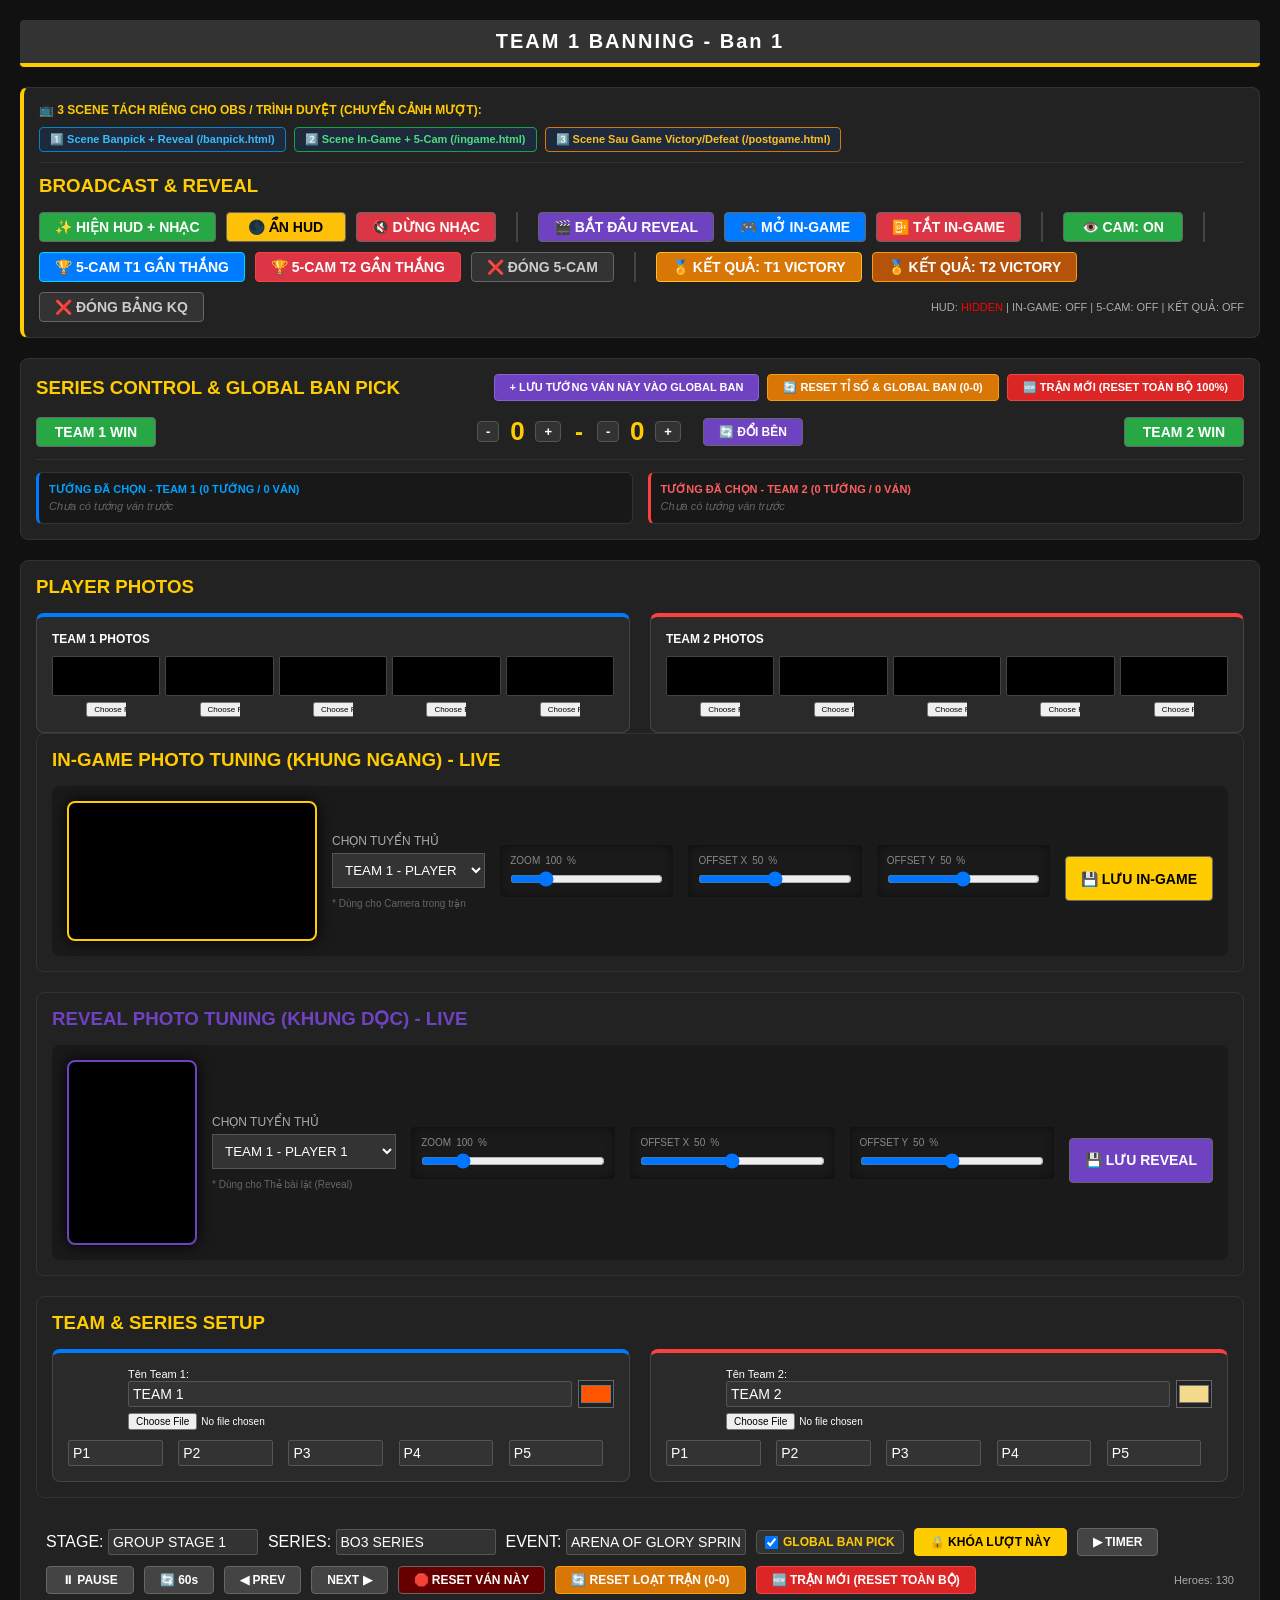
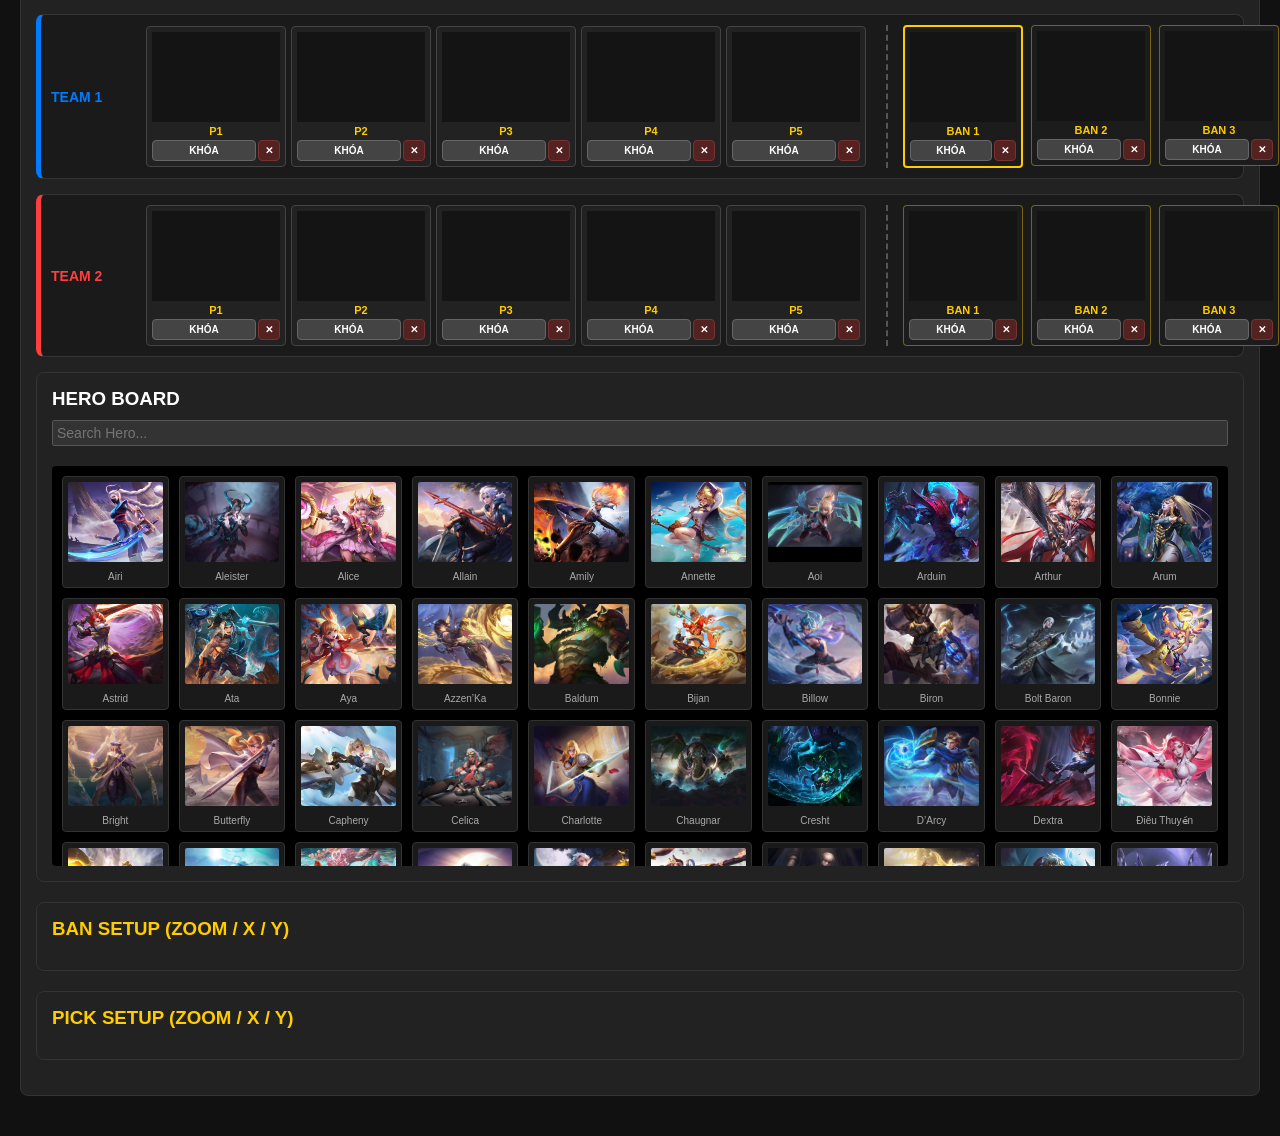
==== commit b96ea426: "Update new heroes, add post-match Victory/Defeat banner with music, and split HUD into 3 scenes (ban" ====
--- a/admin.html
+++ b/admin.html
@@ -124,8 +124,16 @@
 <body>
     <div class="phase-header" id="current-phase-display">READY TO START</div>
 
-    <!-- HUD & Audio Controls -->
-    <div class="admin-section">
+    <!--HUD & Audio Controls -->
+    <div class="admin-section" style="border-left: 4px solid #ffcc00;">
+        <div style="display:flex; justify-content:space-between; align-items:center; flex-wrap:wrap; gap:10px; margin-bottom:12px; padding-bottom:10px; border-bottom:1px solid #333;">
+            <span style="font-size:12px; font-weight:900; color:#ffcc00;">📺 3 SCENE TÁCH RIÊNG CHO OBS / TRÌNH DUYỆT (CHUYỂN CẢNH MƯỢT):</span>
+            <div style="display:flex; gap:8px; flex-wrap:wrap;">
+                <a href="/banpick.html" target="_blank" style="background:#1e293b; color:#38bdf8; border:1px solid #0284c7; padding:5px 10px; border-radius:4px; text-decoration:none; font-size:11px; font-weight:bold;">1️⃣ Scene Banpick + Reveal (/banpick.html)</a>
+                <a href="/ingame.html" target="_blank" style="background:#1e293b; color:#4ade80; border:1px solid #16a34a; padding:5px 10px; border-radius:4px; text-decoration:none; font-size:11px; font-weight:bold;">2️⃣ Scene In-Game + 5-Cam (/ingame.html)</a>
+                <a href="/postgame.html" target="_blank" style="background:#1e293b; color:#fbbf24; border:1px solid #d97706; padding:5px 10px; border-radius:4px; text-decoration:none; font-size:11px; font-weight:bold;">3️⃣ Scene Sau Game Victory/Defeat (/postgame.html)</a>
+            </div>
+        </div>
         <h3 style="margin-bottom:15px; color:#ffcc00">BROADCAST & REVEAL</h3>
         <div style="display:flex; gap:10px; flex-wrap: wrap; align-items: center;">
             <button class="win-btn" onclick="controlHUD(true, true)" style="background: #28a745;">✨ HIỆN HUD + NHẠC</button>
@@ -141,11 +149,16 @@
             <button id="victory-t1-btn" class="win-btn" onclick="toggleVictoryCam(1)" style="background: #007bff; border-color: #00d2ff; font-weight: 900;" title="Hiện thanh 5 webcam/ảnh của Team 1 khi sắp thắng">🏆 5-CAM T1 GẦN THẮNG</button>
             <button id="victory-t2-btn" class="win-btn" onclick="toggleVictoryCam(2)" style="background: #dc3545; border-color: #ff3e3e; font-weight: 900;" title="Hiện thanh 5 webcam/ảnh của Team 2 khi sắp thắng">🏆 5-CAM T2 GẦN THẮNG</button>
             <button id="victory-off-btn" class="win-btn" onclick="toggleVictoryCam(0)" style="background: #333; color: #ccc;" title="Đóng thanh 5 webcam">❌ ĐÓNG 5-CAM</button>
+            <div style="width: 2px; height: 30px; background: #444; margin: 0 10px;"></div>
+            <button id="pm-banner-t1-btn" class="win-btn" onclick="toggleMatchResultBanner(1)" style="background: #d97706; border-color: #fbbf24; font-weight: 900;" title="Hiện bảng kết quả Victory/Defeat (Team 1 Victory)">🏅 KẾT QUẢ: T1 VICTORY</button>
+            <button id="pm-banner-t2-btn" class="win-btn" onclick="toggleMatchResultBanner(2)" style="background: #b45309; border-color: #f59e0b; font-weight: 900;" title="Hiện bảng kết quả Victory/Defeat (Team 2 Victory)">🏅 KẾT QUẢ: T2 VICTORY</button>
+            <button id="pm-banner-off-btn" class="win-btn" onclick="toggleMatchResultBanner(0)" style="background: #333; color: #ccc;" title="Ẩn bảng kết quả Victory/Defeat">❌ ĐÓNG BẢNG KQ</button>
             <div style="flex:1"></div>
             <div style="font-size: 11px; color: #aaa;">
                 HUD: <span id="hud-status" style="color:#f00">HIDDEN</span> |
                 IN-GAME: <span id="ingame-status" style="color:#aaa">OFF</span> |
-                5-CAM: <span id="victory-status" style="color:#aaa">OFF</span>
+                5-CAM: <span id="victory-status" style="color:#aaa">OFF</span> |
+                KẾT QUẢ: <span id="pm-banner-status" style="color:#aaa">OFF</span>
             </div>
         </div>
     </div>
@@ -297,7 +310,10 @@
                     <img id="prev-t1-logo" class="logo-preview">
                     <div style="flex:1">
                         <label style="font-size:11px; display:block">Tên Team 1:</label>
-                        <input type="text" id="setup-t1-name" placeholder="Tên Đội 1" onchange="updateTeamData()" style="width:90%">
+                        <div style="display:flex; gap:6px; align-items:center;">
+                            <input type="text" id="setup-t1-name" placeholder="Tên Đội 1" onchange="updateTeamData()" style="flex:1">
+                            <input type="color" id="setup-t1-color" value="#ff5500" onchange="updateTeamData()" title="Màu nền cánh Team 1 trên Bảng Kết Quả Victory/Defeat" style="width:36px; height:28px; padding:0; border:1px solid #666; background:#222; cursor:pointer;">
+                        </div>
                         <input type="file" id="upload-t1-logo" onchange="handleLogo(event, 1)" style="font-size:10px; margin-top:5px">
                     </div>
                 </div>
@@ -308,7 +324,10 @@
                     <img id="prev-t2-logo" class="logo-preview">
                     <div style="flex:1">
                         <label style="font-size:11px; display:block">Tên Team 2:</label>
-                        <input type="text" id="setup-t2-name" placeholder="Tên Đội 2" onchange="updateTeamData()" style="width:90%">
+                        <div style="display:flex; gap:6px; align-items:center;">
+                            <input type="text" id="setup-t2-name" placeholder="Tên Đội 2" onchange="updateTeamData()" style="flex:1">
+                            <input type="color" id="setup-t2-color" value="#f3d98b" onchange="updateTeamData()" title="Màu nền cánh Team 2 trên Bảng Kết Quả Victory/Defeat" style="width:36px; height:28px; padding:0; border:1px solid #666; background:#222; cursor:pointer;">
+                        </div>
                         <input type="file" id="upload-t2-logo" onchange="handleLogo(event, 2)" style="font-size:10px; margin-top:5px">
                     </div>
                 </div>
@@ -378,6 +397,7 @@
     </div>
 
     <script>
+        const API_BASE = (window.location.protocol === 'file:') ? 'http://localhost:3000' : '';
         let heroes = [];
         let currentStep = 0;
         let activeIds = []; // Strict sequence IDs (yellow highlight, HUD "PICKING")
@@ -386,9 +406,12 @@
         let timerInterval;
         let hudVisible = false;
         let musicPlaying = false;
+        let musicTriggerTime = 0;
+        let victoryMusicPlaying = false;
         let camsVisible = true;
         let revealState = { active: false, phase: 'hidden', triggerTime: 0 };
         let victoryCam = { active: false, team: 1 };
+        let matchResultBanner = { active: false, winner: 1, triggerTime: 0 };
         let playerTuning = {}; // Key format: t1_p0, t1_p1...
         let revealTuning = {}; // Separate XYZ for Reveal
  
@@ -402,8 +425,8 @@
 
         // Persistent Team Data
         let teamData = {
-            t1: { name: "TEAM 1", logo: "", players: ["P1", "P2", "P3", "P4", "P5"], playerPhotos: ["", "", "", "", ""], score: 0, history: [] },
-            t2: { name: "TEAM 2", logo: "", players: ["P1", "P2", "P3", "P4", "P5"], playerPhotos: ["", "", "", "", ""], score: 0, history: [] }
+            t1: { name: "TEAM 1", logo: "", color: "#ff5500", players: ["P1", "P2", "P3", "P4", "P5"], playerPhotos: ["", "", "", "", ""], score: 0, history: [] },
+            t2: { name: "TEAM 2", logo: "", color: "#f3d98b", players: ["P1", "P2", "P3", "P4", "P5"], playerPhotos: ["", "", "", "", ""], score: 0, history: [] }
         };
 
         const sequence = [
@@ -421,13 +444,13 @@
         ];
 
         async function init() {
-            const resp = await fetch('heroes.json');
+            const resp = await fetch(`${API_BASE}/heroes.json`);
             heroes = await resp.json();
             heroes.sort((a, b) => a.name.localeCompare(b.name));
             document.getElementById('hero-count').innerText = `Heroes: ${heroes.length}`;
             
             try {
-                const cfgResp = await fetch('/get');
+                const cfgResp = await fetch(`${API_BASE}/get`, { cache: 'no-store' });
                 const cfgData = await cfgResp.json();
                 masterConfigs = cfgData.heroConfigs || {};
             } catch (e) {}
@@ -438,6 +461,7 @@
             loadState();
             updatePhaseDisplay();
             updateSetupFields();
+            saveAll(true);
         }
 
         function renderSetupUI() {
@@ -463,6 +487,10 @@
         function updateSetupFields() {
             document.getElementById('setup-t1-name').value = teamData.t1.name;
             document.getElementById('setup-t2-name').value = teamData.t2.name;
+            const c1El = document.getElementById('setup-t1-color');
+            if (c1El) c1El.value = teamData.t1.color || '#ff5500';
+            const c2El = document.getElementById('setup-t2-color');
+            if (c2El) c2El.value = teamData.t2.color || '#f3d98b';
             document.getElementById('score-t1').innerText = teamData.t1.score;
             document.getElementById('score-t2').innerText = teamData.t2.score;
             const logo1El = document.getElementById('prev-t1-logo');
@@ -588,7 +616,7 @@
             
             // Save to server
             try {
-                await fetch('/save-config', {
+                await fetch(`${API_BASE}/save-config`, {
                     method: 'POST',
                     headers: { 'Content-Type': 'application/json' },
                     body: JSON.stringify({ heroId, ...masterConfigs[heroId] })
@@ -652,6 +680,10 @@
         function updateTeamData() {
             teamData.t1.name = document.getElementById('setup-t1-name').value;
             teamData.t2.name = document.getElementById('setup-t2-name').value;
+            const c1El = document.getElementById('setup-t1-color');
+            if (c1El) teamData.t1.color = c1El.value;
+            const c2El = document.getElementById('setup-t2-color');
+            if (c2El) teamData.t2.color = c2El.value;
             for(let team=1; team<=2; team++) {
                 for(let p=0; p<5; p++) {
                     const el = document.getElementById(`setup-t${team}-p${p}`);
@@ -676,10 +708,15 @@
                 }
             }
 
-            // 1. Swap teamData (includes name, logo, score, players, playerPhotos, history)
+            // 1. Swap teamData (includes name, logo, color, score, players, playerPhotos, history)
             const tempTeam = JSON.parse(JSON.stringify(teamData.t1));
             teamData.t1 = JSON.parse(JSON.stringify(teamData.t2));
             teamData.t2 = tempTeam;
+
+            if (matchResultBanner && matchResultBanner.active) {
+                matchResultBanner.winner = (matchResultBanner.winner === 1) ? 2 : 1;
+                updateMatchResultBannerUI();
+            }
 
             // 2. Swap playerTuning and revealTuning between t1_p0..4 and t2_p0..4
             for (let p = 0; p < 5; p++) {
@@ -738,7 +775,26 @@
                 teamData.t2.history.push(t2Picks);
             }
 
-            const doSwap = confirm("Trận đấu kết thúc! Bạn có muốn ĐỔI BÊN cho ván tiếp theo không?");
+            // Show the Post-Match Victory / Defeat result banner + play Victory music automatically!
+            matchResultBanner = { active: true, winner: teamNum, triggerTime: Date.now() };
+            victoryMusicPlaying = true;
+            musicPlaying = false;
+            hudVisible = false;
+            if (revealState && revealState.phase !== 'hidden') {
+                revealState.active = false;
+                revealState.phase = 'hidden';
+                revealState.triggerTime = Date.now();
+            }
+            if (victoryCam && victoryCam.active) {
+                victoryCam.active = false;
+                updateVictoryCamUI();
+            }
+            updateMatchResultBannerUI();
+            updateOverlayStatusUI();
+            updateSetupFields();
+            await saveAll();
+
+            const doSwap = confirm("Đã hiện bảng Kết Quả Victory/Defeat!\nBạn có muốn ĐỔI BÊN và xóa cấm/chọn để chuẩn bị cho ván tiếp theo luôn không?");
             if(doSwap) {
                 swapSides(false);
             }
@@ -1193,12 +1249,23 @@
 
         function controlHUD(visible, startMusic) {
             hudVisible = visible;
-            if(startMusic === true) musicPlaying = true;
-            // Automatically close Reveal / In-Game HUD when showing the Ban/Pick HUD so it is never blocked
-            if(visible && revealState && revealState.phase !== 'hidden') {
-                revealState.active = false;
-                revealState.phase = 'hidden';
-                revealState.triggerTime = Date.now();
+            if(startMusic === true) {
+                musicPlaying = true;
+                musicTriggerTime = Date.now();
+                victoryMusicPlaying = false;
+            }
+            // Automatically close Reveal / In-Game HUD / Match Result Banner when showing the Ban/Pick HUD so it is never blocked
+            if(visible) {
+                if (revealState && revealState.phase !== 'hidden') {
+                    revealState.active = false;
+                    revealState.phase = 'hidden';
+                    revealState.triggerTime = Date.now();
+                }
+                if (matchResultBanner && matchResultBanner.active) {
+                    matchResultBanner.active = false;
+                    victoryMusicPlaying = false;
+                    updateMatchResultBannerUI();
+                }
             }
             if(visible && currentStep < sequence.length && !timerInterval) {
                 startTimer();
@@ -1209,6 +1276,11 @@
 
         function controlMusic(playing) {
             musicPlaying = playing;
+            if (playing) {
+                musicTriggerTime = Date.now();
+            } else {
+                victoryMusicPlaying = false;
+            }
             saveAll();
         }
 
@@ -1220,25 +1292,77 @@
                 victoryCam.active = false;
                 updateVictoryCamUI();
             }
+            if (phase !== 'hidden' && matchResultBanner && matchResultBanner.active) {
+                matchResultBanner.active = false;
+                victoryMusicPlaying = false;
+                updateMatchResultBannerUI();
+            }
             updateOverlayStatusUI();
             saveAll();
+        }
+
+        function toggleMatchResultBanner(teamNum) {
+            if (teamNum === 0) {
+                matchResultBanner = { active: false, winner: 1, triggerTime: 0 };
+                victoryMusicPlaying = false;
+            } else {
+                // Automatically increment the winning team's score so the displayed score is always accurate!
+                const key = `t${teamNum}`;
+                if (teamData[key]) {
+                    teamData[key].score = (teamData[key].score || 0) + 1;
+                }
+                matchResultBanner = { active: true, winner: teamNum, triggerTime: Date.now() };
+                victoryMusicPlaying = true;
+                musicPlaying = false;
+                // Hide Draft HUD and In-Game / 5-Cam so the result banner shows cleanly over the broadcast feed
+                hudVisible = false;
+                if (revealState && revealState.phase !== 'hidden') {
+                    revealState.active = false;
+                    revealState.phase = 'hidden';
+                    revealState.triggerTime = Date.now();
+                }
+                if (victoryCam && victoryCam.active) {
+                    victoryCam.active = false;
+                    updateVictoryCamUI();
+                }
+                updateSetupFields();
+                updateOverlayStatusUI();
+            }
+            updateMatchResultBannerUI();
+            saveAll();
+        }
+
+        function updateMatchResultBannerUI() {
+            const statusEl = document.getElementById('pm-banner-status');
+            const t1Btn = document.getElementById('pm-banner-t1-btn');
+            const t2Btn = document.getElementById('pm-banner-t2-btn');
+            if (!statusEl) return;
+
+            if (!matchResultBanner || !matchResultBanner.active) {
+                statusEl.innerText = 'OFF';
+                statusEl.style.color = '#aaa';
+                if (t1Btn) t1Btn.style.opacity = '1';
+                if (t2Btn) t2Btn.style.opacity = '1';
+            } else {
+                const wNum = matchResultBanner.winner;
+                statusEl.innerText = `T${wNum} VICTORY`;
+                statusEl.style.color = '#ffcc00';
+                if (t1Btn) t1Btn.style.opacity = (wNum === 1) ? '1' : '0.6';
+                if (t2Btn) t2Btn.style.opacity = (wNum === 2) ? '1' : '0.6';
+            }
         }
 
         function toggleVictoryCam(teamNum) {
             if (teamNum === 0) {
                 victoryCam = { active: false, team: 1 };
             } else {
-                if (victoryCam.active && victoryCam.team === teamNum) {
-                    victoryCam.active = false;
-                } else {
-                    victoryCam = { active: true, team: teamNum };
-                    // Automatically open In-Game HUD if not already open
-                    if (!revealState || revealState.phase !== 'split') {
-                        revealState.active = true;
-                        revealState.phase = 'split';
-                        revealState.triggerTime = Date.now();
-                        updateOverlayStatusUI();
-                    }
+                victoryCam = { active: true, team: teamNum };
+                // Automatically open In-Game HUD if not already open
+                if (!revealState || revealState.phase !== 'split') {
+                    revealState.active = true;
+                    revealState.phase = 'split';
+                    revealState.triggerTime = Date.now();
+                    updateOverlayStatusUI();
                 }
             }
             updateVictoryCamUI();
@@ -1281,9 +1405,12 @@
                 teamData: teamData,
                 hudVisible: hudVisible,
                 musicPlaying: musicPlaying,
+                musicTriggerTime: musicTriggerTime,
+                victoryMusicPlaying: victoryMusicPlaying,
                 camsVisible: camsVisible,
                 revealState: revealState,
                 victoryCam: victoryCam,
+                matchResultBanner: matchResultBanner,
                 playerTuning: playerTuning,
                 revealTuning: revealTuning
             };
@@ -1293,7 +1420,7 @@
             }
             if(!isSilent) refreshHeroGridState();
             localStorage.setItem('aov_hud_state_v2', JSON.stringify(state));
-            try { await fetch('/set', { method: 'POST', headers: { 'Content-Type': 'application/json' }, body: JSON.stringify(state) }); } catch (e) {}
+            try { await fetch(`${API_BASE}/set`, { method: 'POST', headers: { 'Content-Type': 'application/json' }, body: JSON.stringify(state) }); } catch (e) {}
         }
 
         function getSlotData(id) {
@@ -1318,17 +1445,25 @@
             if(data.globalBanEnabled !== undefined && document.getElementById('global-ban-toggle')) document.getElementById('global-ban-toggle').checked = data.globalBanEnabled;
             currentStep = data.currentStep || 0;
             activeIds = data.activeIds || [];
-            if(data.teamData) teamData = data.teamData;
+            if(data.teamData) {
+                teamData = data.teamData;
+                if(!teamData.t1.color) teamData.t1.color = "#ff5500";
+                if(!teamData.t2.color) teamData.t2.color = "#f3d98b";
+            }
             if(data.hudVisible !== undefined) hudVisible = data.hudVisible;
             if(data.musicPlaying !== undefined) musicPlaying = data.musicPlaying;
+            if(data.musicTriggerTime !== undefined) musicTriggerTime = data.musicTriggerTime;
+            if(data.victoryMusicPlaying !== undefined) victoryMusicPlaying = data.victoryMusicPlaying;
             if(data.camsVisible !== undefined) camsVisible = data.camsVisible;
             if(data.revealState) revealState = data.revealState;
             if(data.playerTuning) playerTuning = data.playerTuning;
             if(data.revealTuning) revealTuning = data.revealTuning;
             if(data.victoryCam) victoryCam = data.victoryCam;
+            if(data.matchResultBanner) matchResultBanner = data.matchResultBanner;
             
             updateCombatUI();
             updateVictoryCamUI();
+            updateMatchResultBannerUI();
             loadPlayerTuning();
             loadPlayerTuningReveal();
             updateOverlayStatusUI();
@@ -1363,6 +1498,9 @@
             teamData.t1.history = [];
             teamData.t2.history = [];
             revealState = { active: false, phase: 'hidden', triggerTime: Date.now() };
+            matchResultBanner = { active: false, winner: 1, triggerTime: 0 };
+            victoryMusicPlaying = false;
+            updateMatchResultBannerUI();
             updateOverlayStatusUI();
             resetDraftInternal();
         }
@@ -1371,8 +1509,8 @@
             if(!confirm("⚠️ XÁC NHẬN QUA TRẬN MỚI (RESET TOÀN BỘ 100%)?\n\nThao tác này sẽ xóa sạch:\n- Tên 2 đội, Logo 2 đội\n- Tên & Ảnh 10 tuyển thủ\n- Tỉ số (về 0 - 0) & Lịch sử tướng Global Ban\n- Toàn bộ tướng Cấm/Chọn hiện tại")) return;
 
             teamData = {
-                t1: { name: "TEAM 1", logo: "", players: ["P1", "P2", "P3", "P4", "P5"], playerPhotos: ["", "", "", "", ""], score: 0, history: [] },
-                t2: { name: "TEAM 2", logo: "", players: ["P1", "P2", "P3", "P4", "P5"], playerPhotos: ["", "", "", "", ""], score: 0, history: [] }
+                t1: { name: "TEAM 1", logo: "", color: "#ff5500", players: ["P1", "P2", "P3", "P4", "P5"], playerPhotos: ["", "", "", "", ""], score: 0, history: [] },
+                t2: { name: "TEAM 2", logo: "", color: "#f3d98b", players: ["P1", "P2", "P3", "P4", "P5"], playerPhotos: ["", "", "", "", ""], score: 0, history: [] }
             };
 
             playerTuning = {};
@@ -1391,7 +1529,10 @@
 
             revealState = { active: false, phase: 'hidden', triggerTime: Date.now() };
             victoryCam = { active: false, team: 1 };
+            matchResultBanner = { active: false, winner: 1, triggerTime: 0 };
+            victoryMusicPlaying = false;
             updateVictoryCamUI();
+            updateMatchResultBannerUI();
             updateOverlayStatusUI();
             loadPlayerTuning();
             loadPlayerTuningReveal();
--- a/style.css
+++ b/style.css
@@ -6,8 +6,8 @@
   font-family: 'Inter', sans-serif;
   background: transparent; /* Essential for OBS Transparency */
   color: #fff;
-  height: 1080px;
-  width: 1920px;
+  height: 100vh;
+  width: 100vw;
   overflow: hidden;
 }
 
@@ -1321,3 +1321,216 @@
     z-index: 11;
 }
 
+/* ========================================================================== */
+/* 6. POST-MATCH VICTORY / DEFEAT RESULT BANNER (LOWER THIRD)                 */
+/* ========================================================================== */
+.pm-banner {
+    --pm-color-left: #ff5500;
+    --pm-color-right: #f3d98b;
+    position: absolute;
+    bottom: 42px;
+    left: 50%;
+    width: 1420px;
+    z-index: 1500;
+    pointer-events: none;
+    transform: translate(-50%, 140%);
+    opacity: 0;
+    transition: transform 0.65s cubic-bezier(0.16, 1, 0.3, 1), opacity 0.45s ease;
+    filter: drop-shadow(0 18px 40px rgba(0, 0, 0, 0.92));
+}
+
+.pm-banner.active {
+    transform: translate(-50%, 0);
+    opacity: 1;
+}
+
+/* Upper Victory / Defeat Trapezoid Tabs */
+.pm-tabs-row {
+    width: 100%;
+    height: 44px;
+    display: flex;
+    justify-content: space-between;
+    align-items: flex-end;
+    position: relative;
+    z-index: 5;
+}
+
+.pm-tab {
+    width: 265px;
+    height: 44px;
+    display: flex;
+    align-items: center;
+    justify-content: center;
+    font-size: 26px;
+    font-weight: 900;
+    letter-spacing: 1px;
+}
+
+.pm-tab.left {
+    clip-path: polygon(22px 0, calc(100% - 22px) 0, 100% 100%, 0 100%);
+}
+
+.pm-tab.right {
+    clip-path: polygon(22px 0, calc(100% - 22px) 0, 100% 100%, 0 100%);
+}
+
+.pm-tab.victory {
+    background: linear-gradient(90deg, #c69a4b 0%, #e5be70 50%, #c89c4d 100%);
+    color: #161822;
+}
+
+.pm-tab.defeat {
+    background: linear-gradient(90deg, #7c8089 0%, #9fa3ac 50%, #7d818a 100%);
+    color: #161822;
+}
+
+/* Main Banner Body */
+.pm-body {
+    width: 100%;
+    height: 176px;
+    background: linear-gradient(180deg, #0b0c18 0%, #070812 55%, #0c0e22 100%);
+    position: relative;
+    overflow: hidden;
+    display: flex;
+    align-items: stretch;
+    justify-content: space-between;
+    box-shadow: inset 0 2px 0 rgba(120, 140, 255, 0.25), inset 0 -2px 0 rgba(70, 95, 220, 0.35);
+}
+
+/* Subtle diagonal tech lines inside the dark navy center */
+.pm-body::before {
+    content: "";
+    position: absolute;
+    inset: 0;
+    background:
+        linear-gradient(118deg, transparent 34%, rgba(65, 88, 208, 0.14) 34.2%, rgba(65, 88, 208, 0.03) 38%, transparent 38.2%),
+        linear-gradient(-118deg, transparent 34%, rgba(65, 88, 208, 0.14) 34.2%, rgba(65, 88, 208, 0.03) 38%, transparent 38.2%),
+        radial-gradient(circle at 50% 60%, rgba(58, 92, 255, 0.18) 0%, transparent 65%);
+    pointer-events: none;
+    z-index: 1;
+}
+
+/* Left & Right Colored Team Wings with Jagged Inner Edge (exactly like reference image) */
+.pm-team-wing {
+    width: 390px;
+    height: 100%;
+    position: relative;
+    z-index: 3;
+    display: flex;
+    align-items: center;
+    justify-content: center;
+    flex-shrink: 0;
+}
+
+.pm-team-wing.left {
+    background: var(--pm-color-left, #ff5500);
+    /* Lightning-bolt / stepped angled right edge matching the reference image */
+    clip-path: polygon(0 0, 83% 0, 64% 25%, 76% 25%, 100% 100%, 0 100%);
+    padding-right: 75px;
+}
+
+.pm-team-wing.right {
+    background: var(--pm-color-right, #f3d98b);
+    /* Mirrored lightning-bolt / stepped angled left edge */
+    clip-path: polygon(17% 0, 100% 0, 100% 100%, 0 100%, 24% 25%, 36% 25%);
+    padding-left: 75px;
+}
+
+.pm-team-logo {
+    width: 142px;
+    height: 142px;
+    object-fit: contain;
+    filter: drop-shadow(0 4px 10px rgba(0, 0, 0, 0.28));
+}
+
+/* Center Scoreboard Section */
+.pm-center-board {
+    flex: 1;
+    height: 100%;
+    position: relative;
+    z-index: 4;
+    display: flex;
+    flex-direction: column;
+    align-items: center;
+    justify-content: space-between;
+    padding: 0 10px 10px 10px;
+}
+
+/* Top Blue/Indigo Trapezoid Ribbon ("GROUP STAGE | 2ND LEG") */
+.pm-stage-ribbon {
+    min-width: 590px;
+    height: 40px;
+    padding: 0 36px;
+    background: linear-gradient(90deg, #4b61d1 0%, #637cf7 50%, #4b61d1 100%);
+    clip-path: polygon(0 0, 100% 0, calc(100% - 22px) 100%, 22px 100%);
+    display: flex;
+    align-items: center;
+    justify-content: center;
+    box-shadow: 0 4px 16px rgba(0, 0, 0, 0.6);
+}
+
+.pm-stage-ribbon span {
+    font-size: 23px;
+    font-weight: 900;
+    color: #ffffff;
+    text-transform: uppercase;
+    letter-spacing: 1.5px;
+    text-shadow: 0 2px 4px rgba(0, 0, 0, 0.35);
+    white-space: nowrap;
+}
+
+/* Large Scores + VS Divider Row */
+.pm-score-row {
+    width: 100%;
+    flex: 1;
+    display: flex;
+    align-items: center;
+    justify-content: center;
+    gap: 38px;
+    margin-top: 2px;
+}
+
+.pm-score-val {
+    font-size: 92px;
+    font-weight: 950;
+    color: #ffffff;
+    line-height: 1;
+    min-width: 80px;
+    text-align: center;
+    text-shadow: 0 4px 18px rgba(0, 0, 0, 0.9);
+}
+
+.pm-vs-divider {
+    display: flex;
+    align-items: center;
+    justify-content: center;
+    gap: 18px;
+    width: 310px;
+}
+
+.pm-vs-line {
+    flex: 1;
+    height: 2px;
+    background: rgba(255, 255, 255, 0.55);
+}
+
+.pm-vs-text {
+    font-size: 24px;
+    font-weight: 900;
+    color: #e5be70;
+    letter-spacing: 2px;
+    text-transform: uppercase;
+}
+
+/* Bottom Series Subtitle ("ROUND 15 - BO5") */
+.pm-series-sub {
+    font-size: 25px;
+    font-weight: 900;
+    color: #5578f2;
+    text-transform: uppercase;
+    letter-spacing: 2px;
+    line-height: 1;
+    text-shadow: 0 2px 8px rgba(0, 0, 0, 0.9);
+}
+
+
